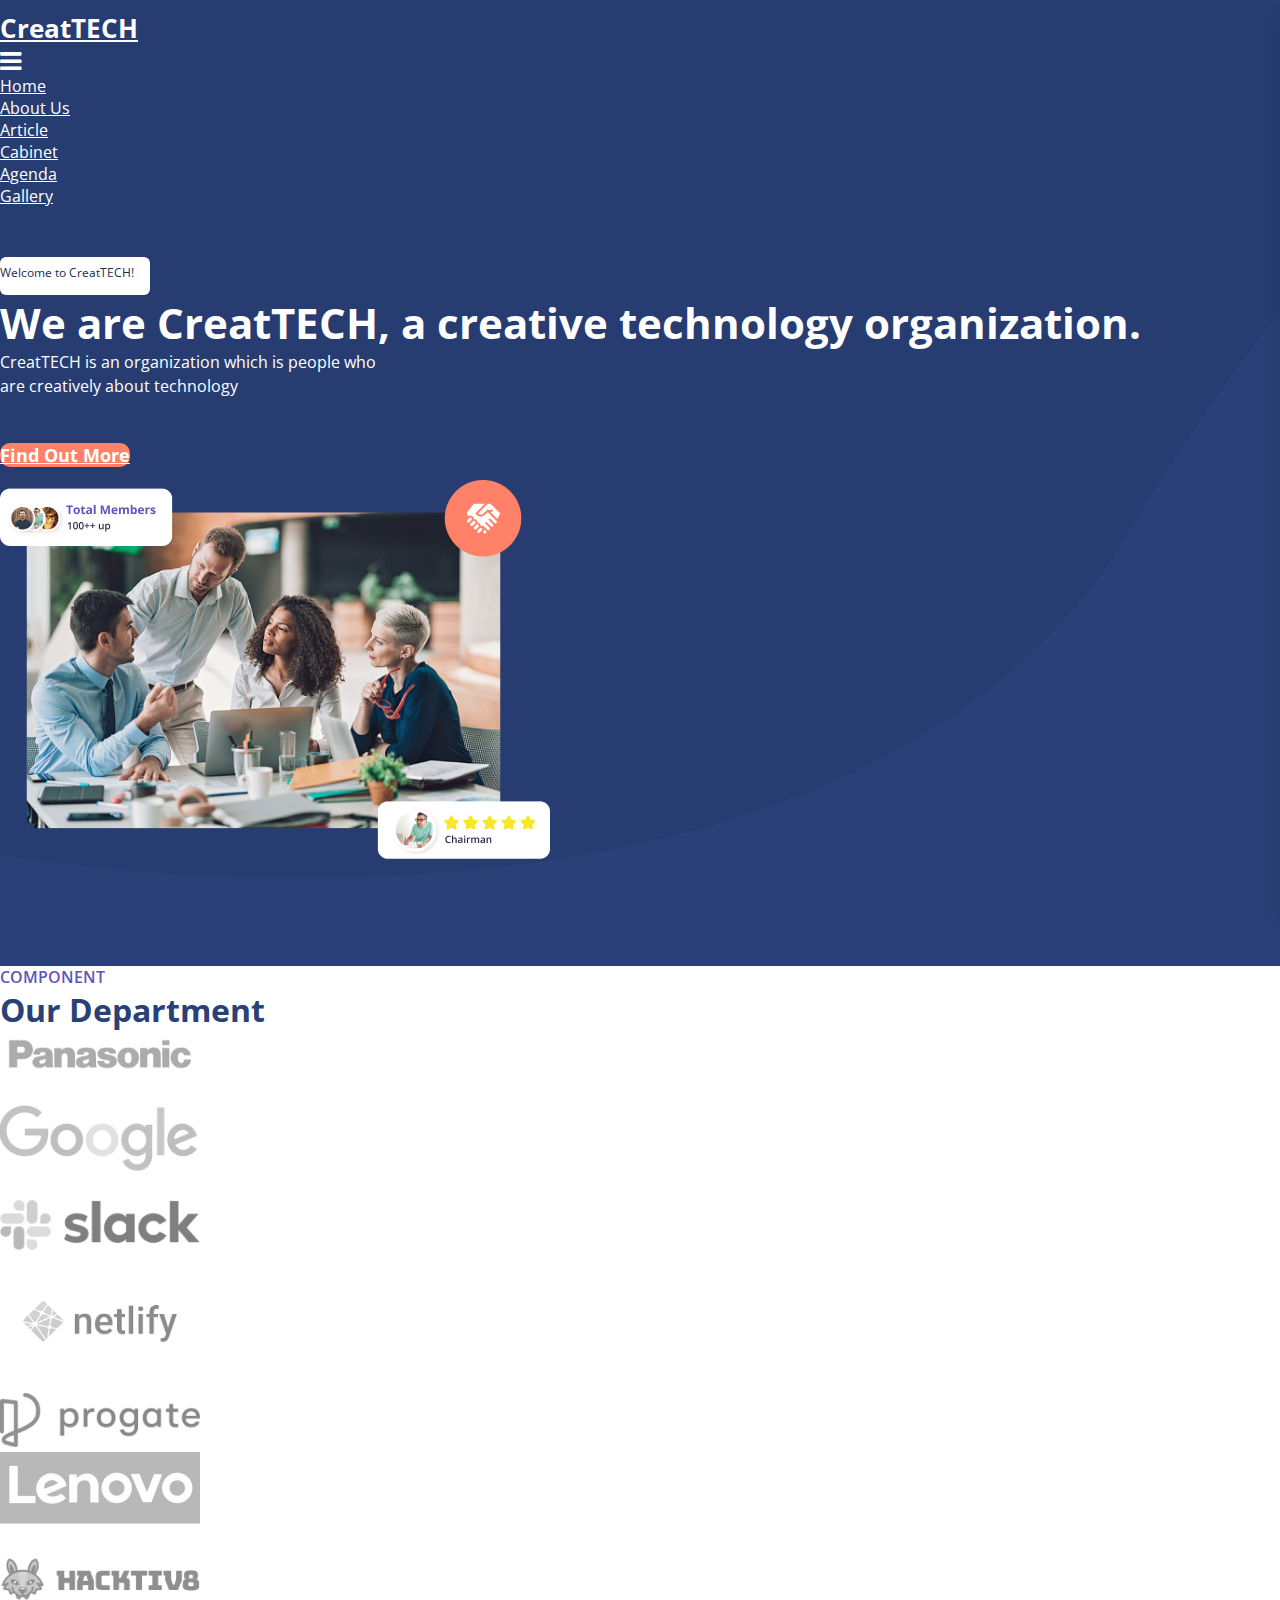
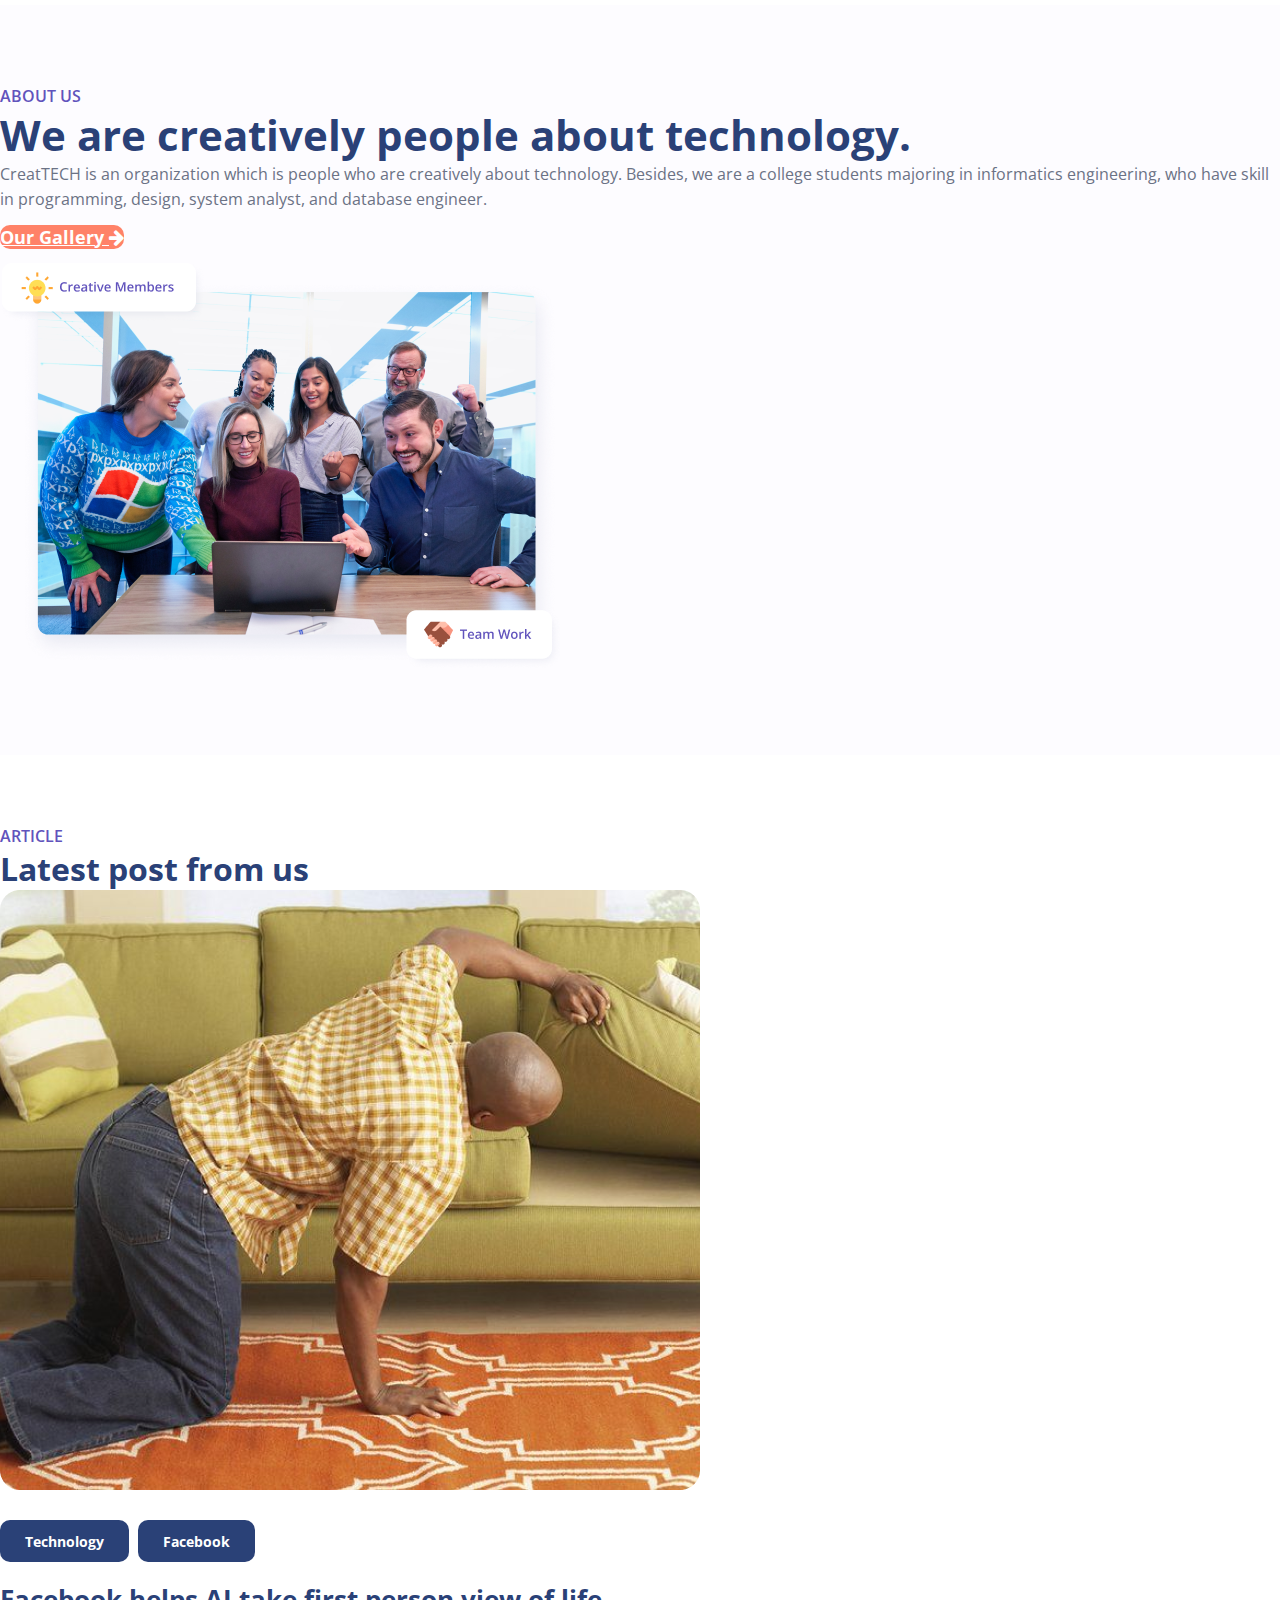
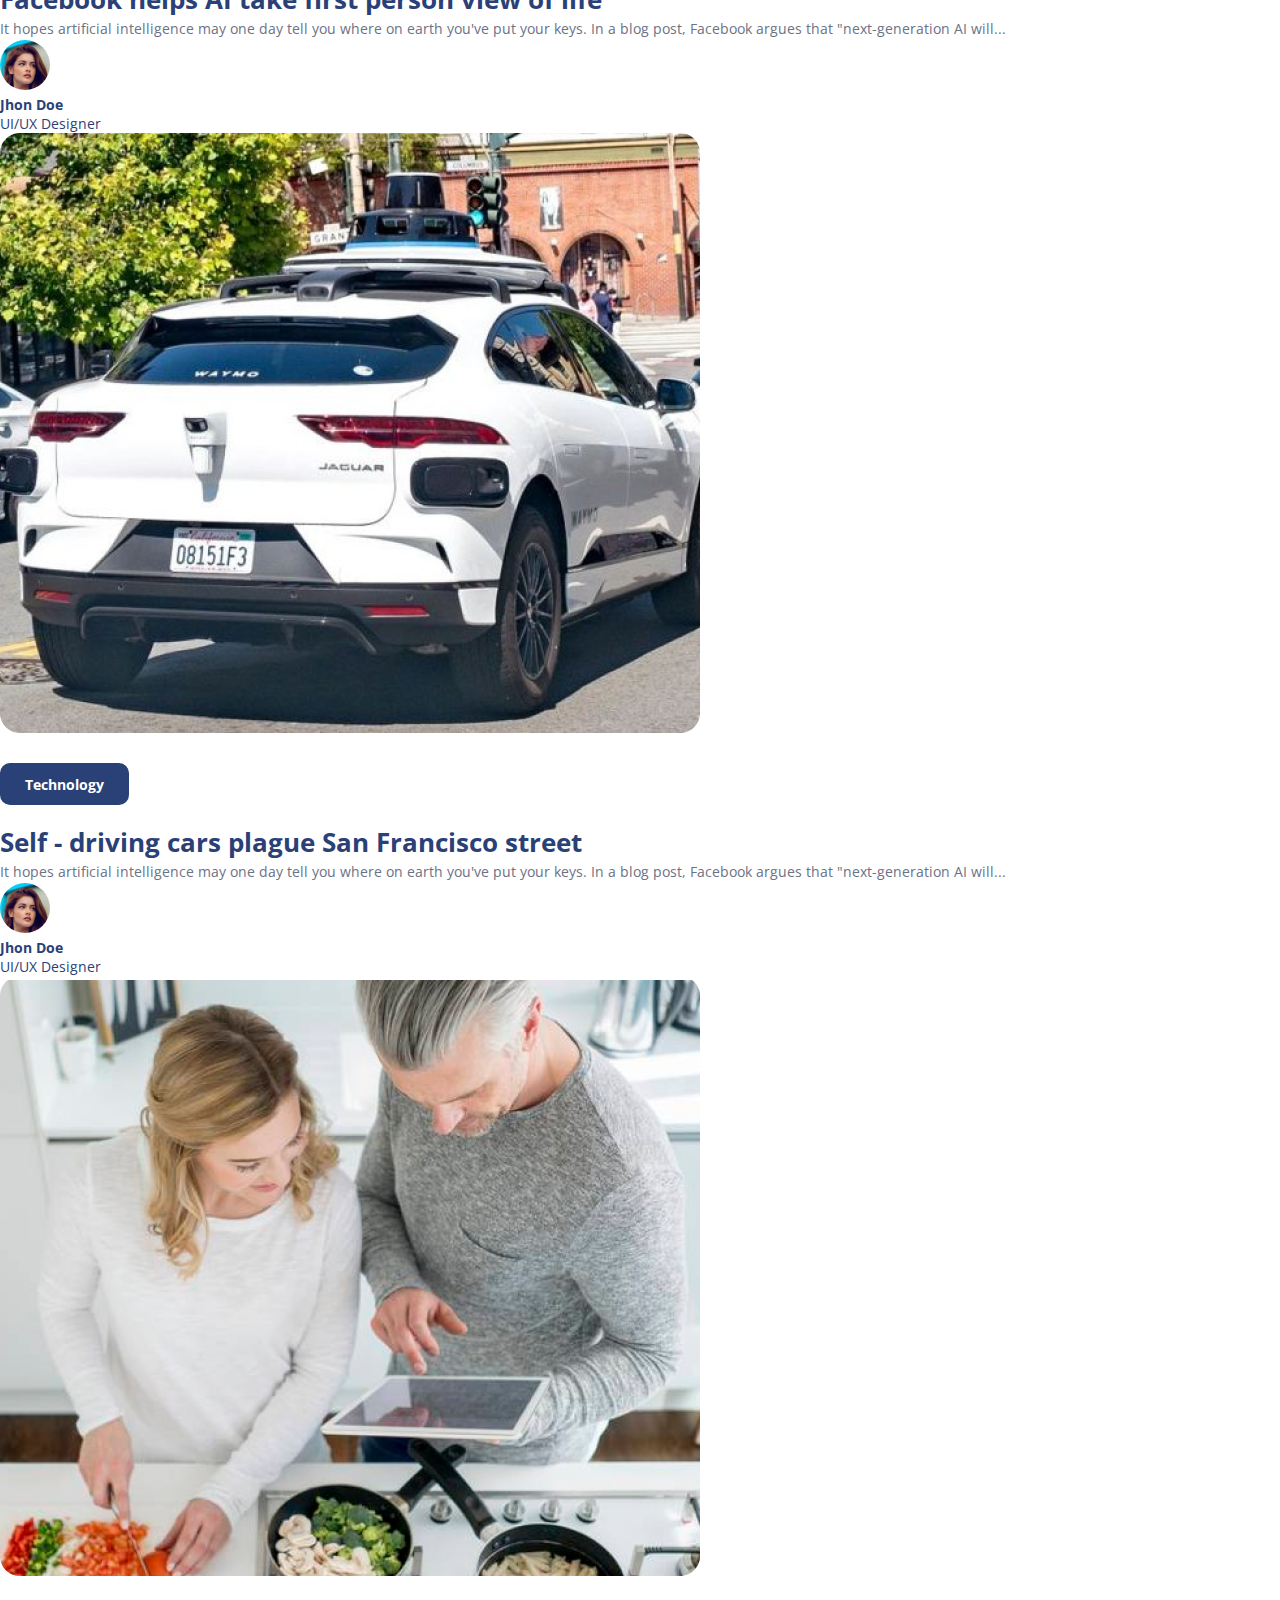
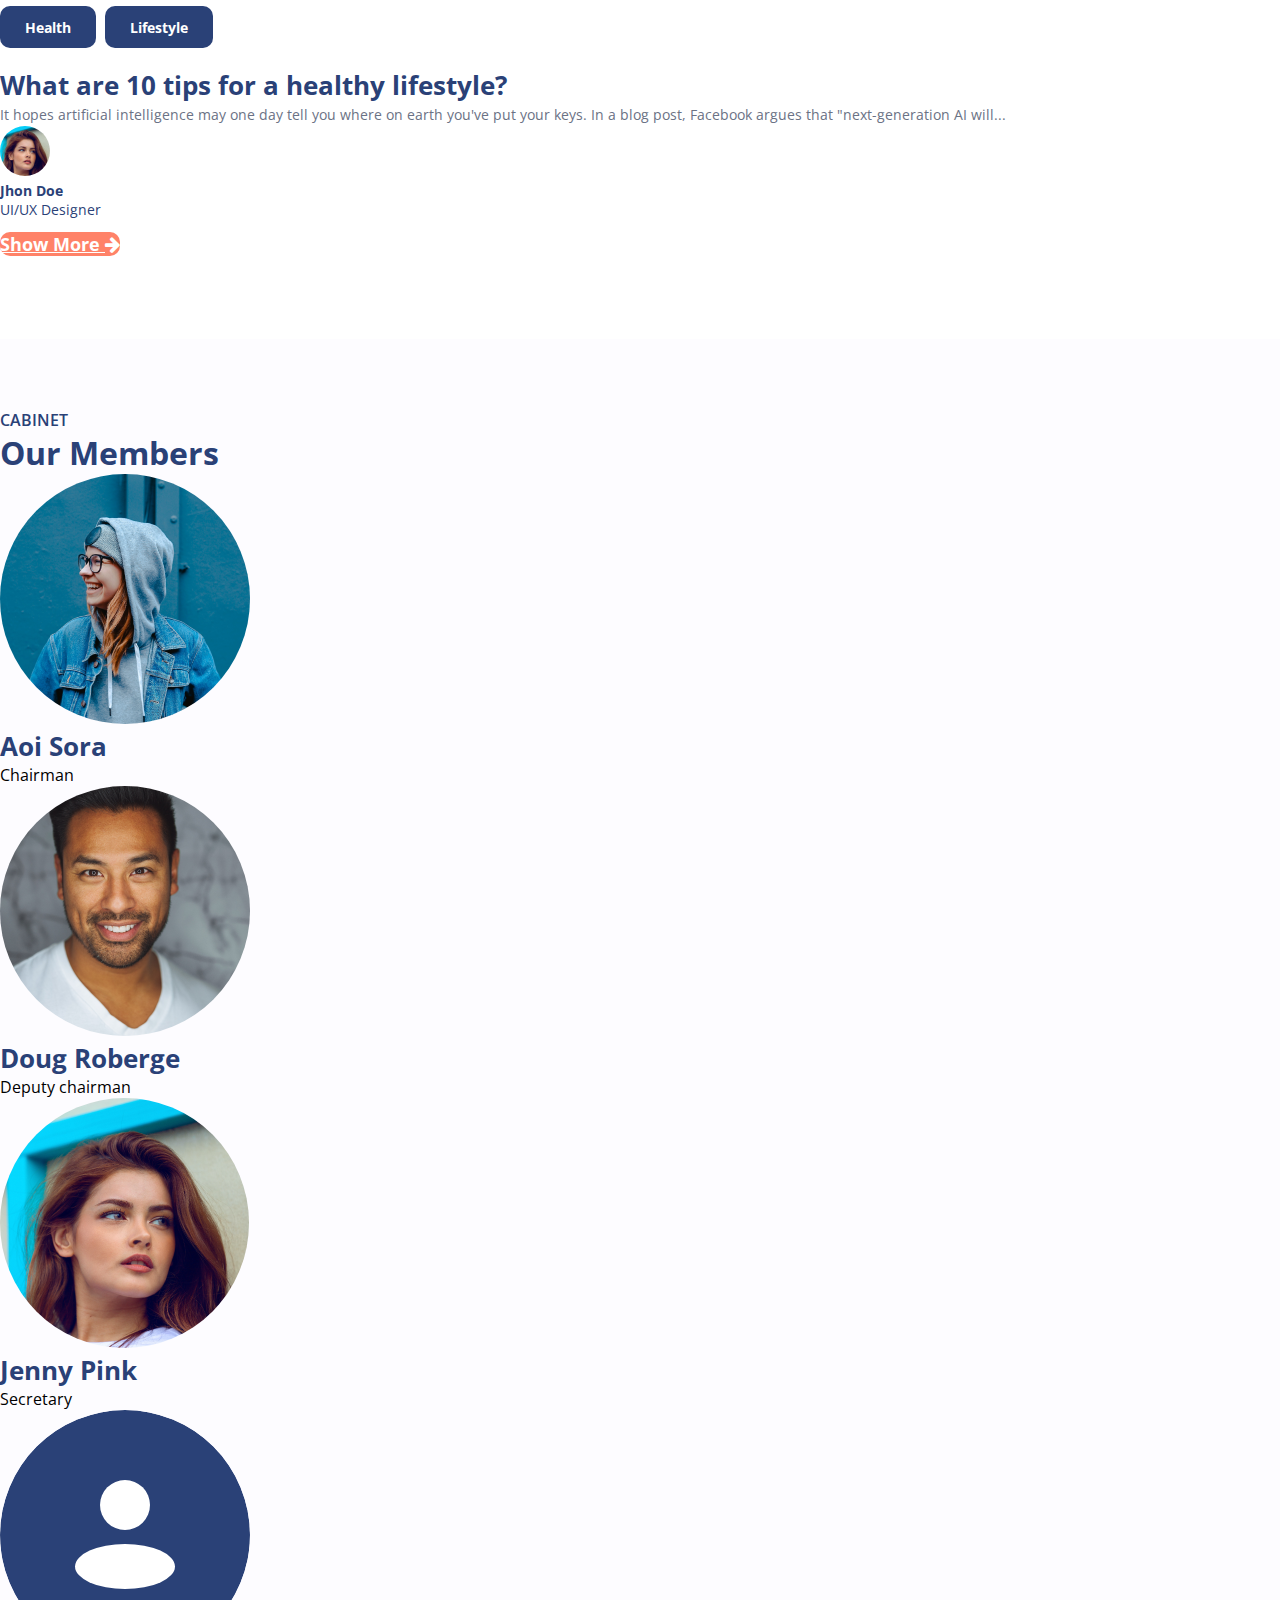
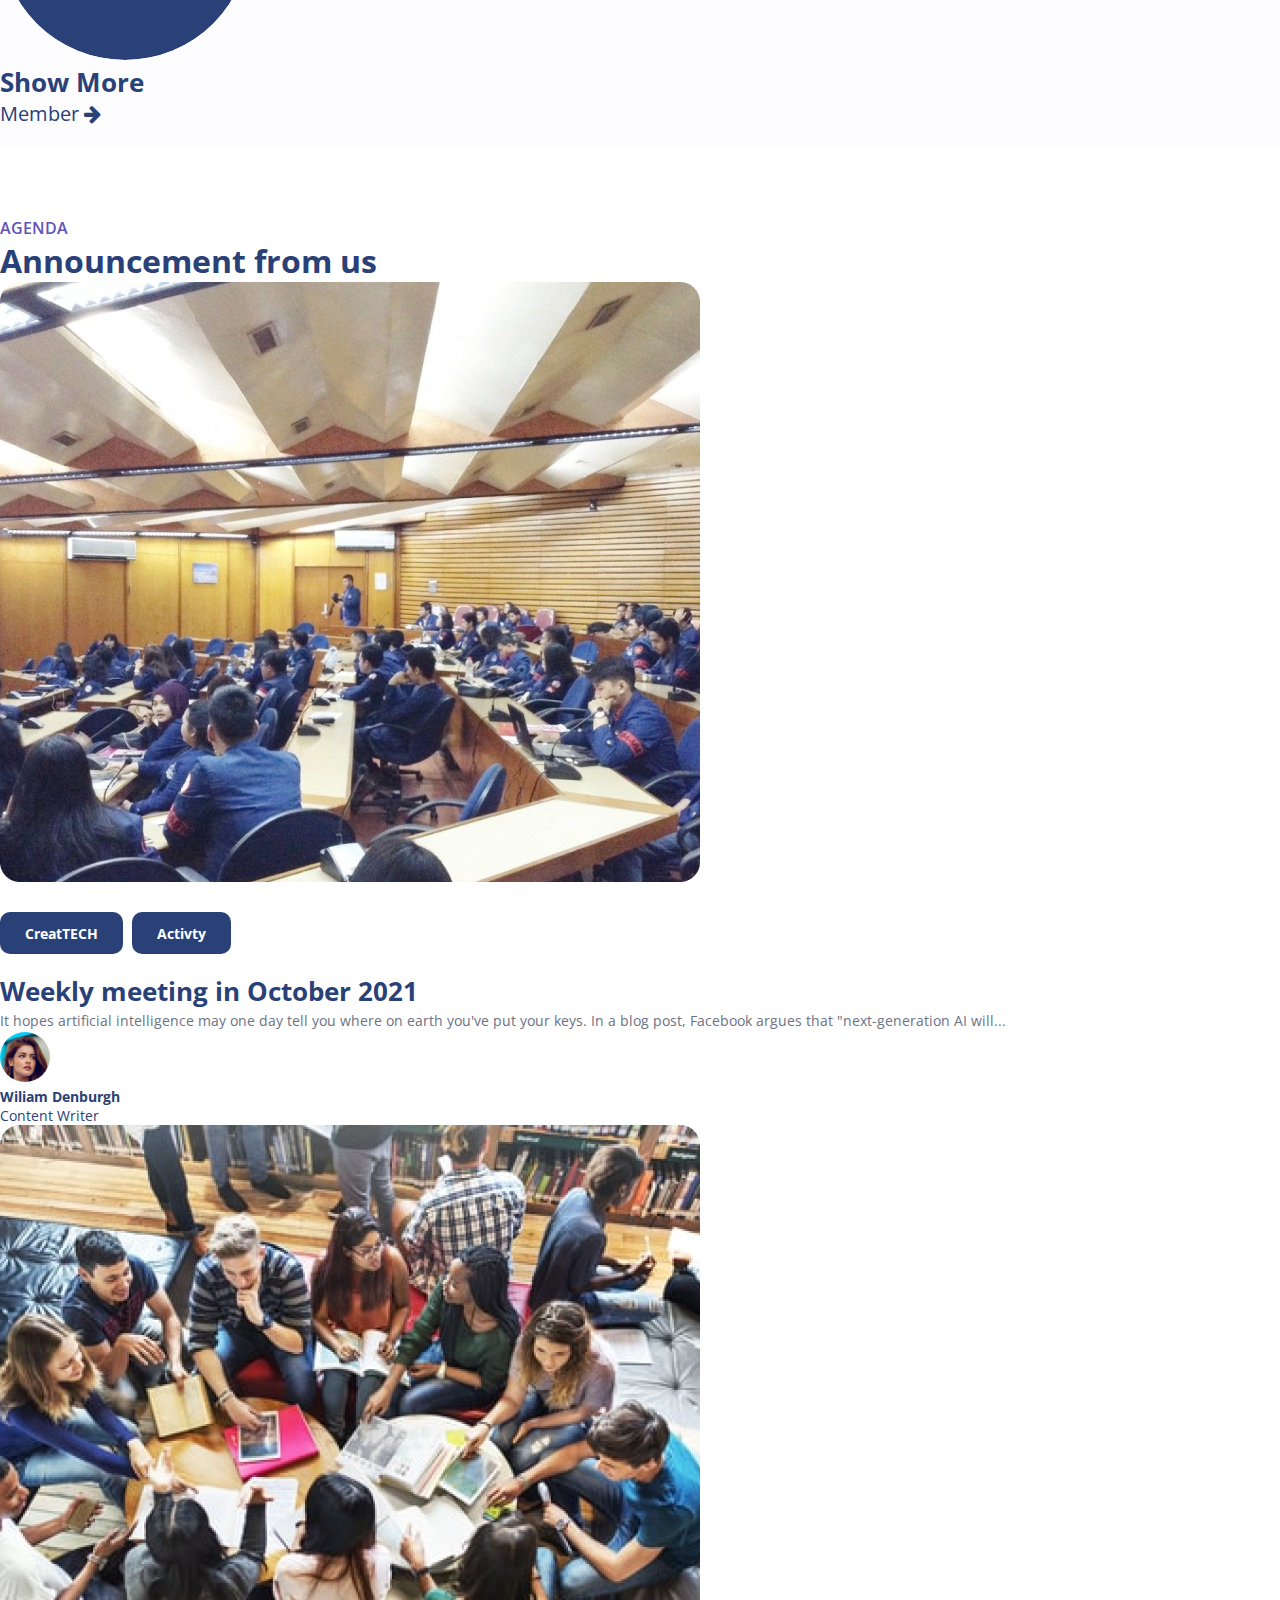
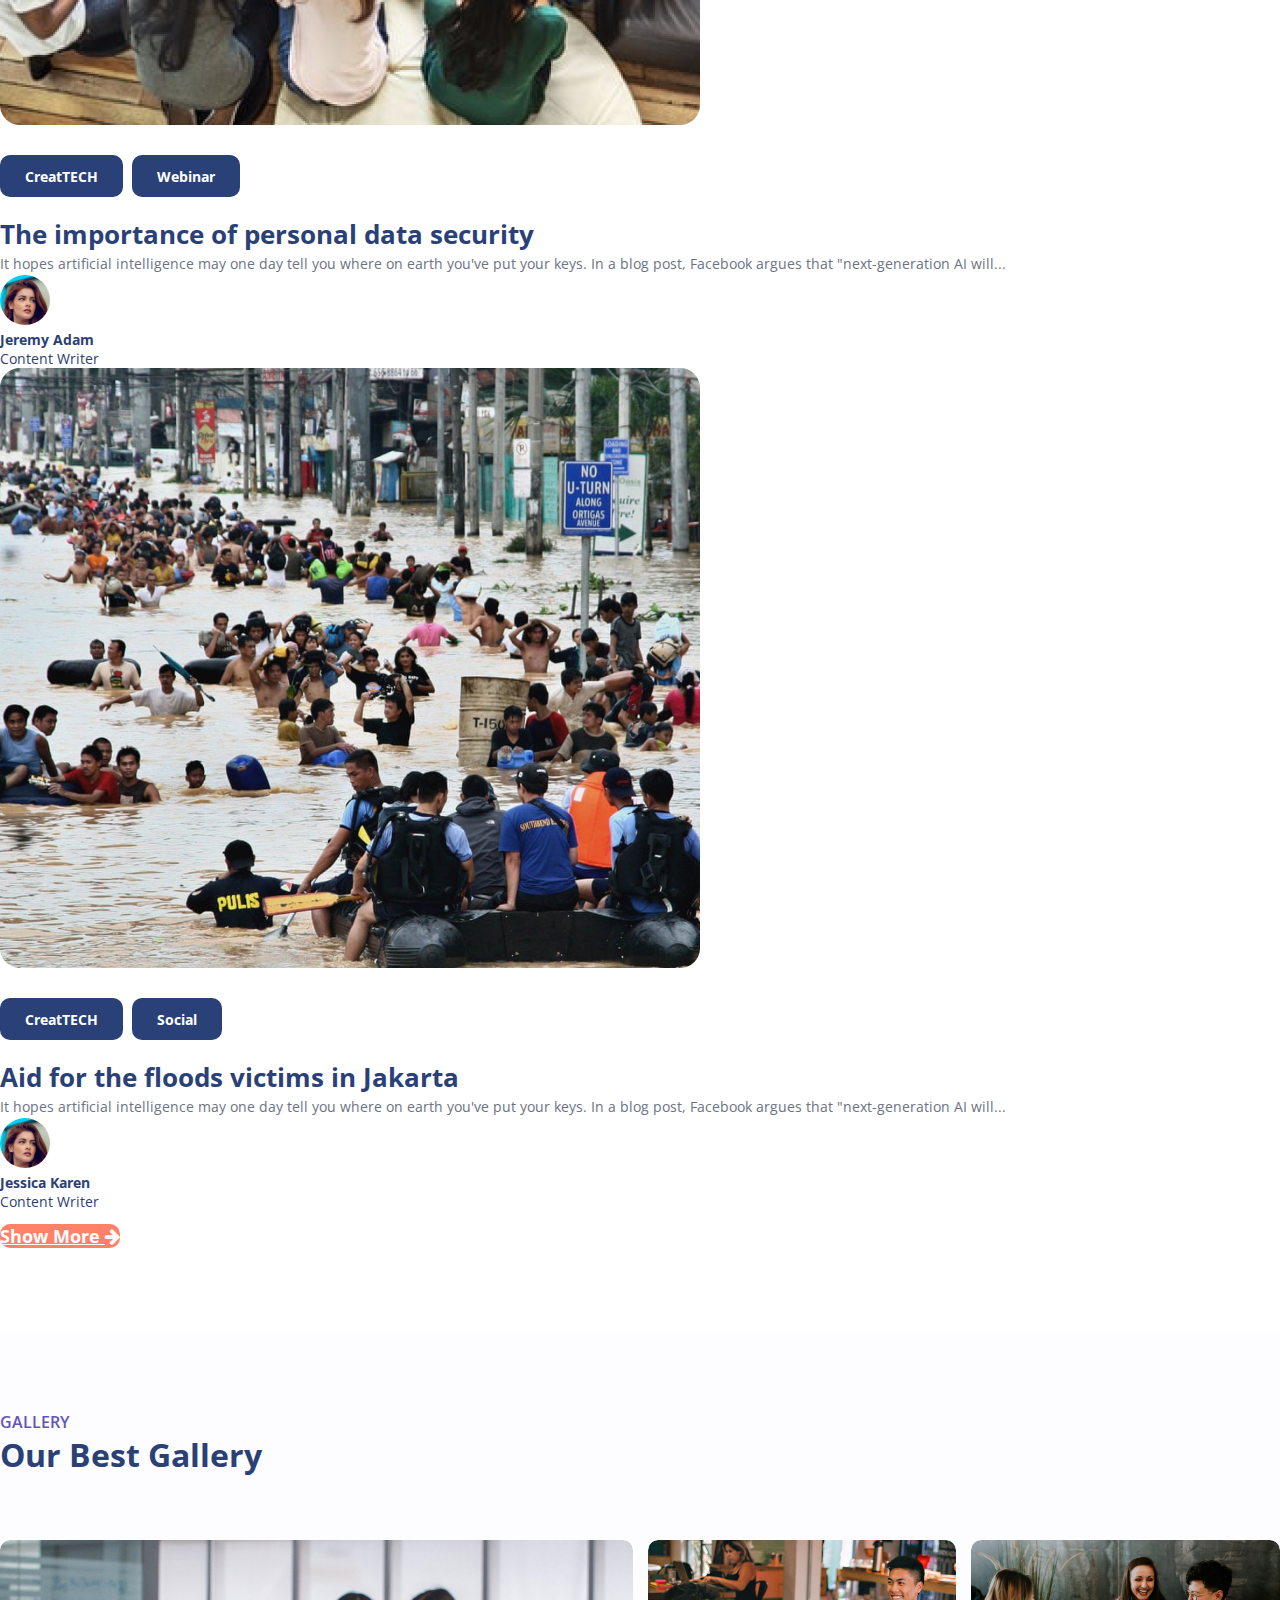
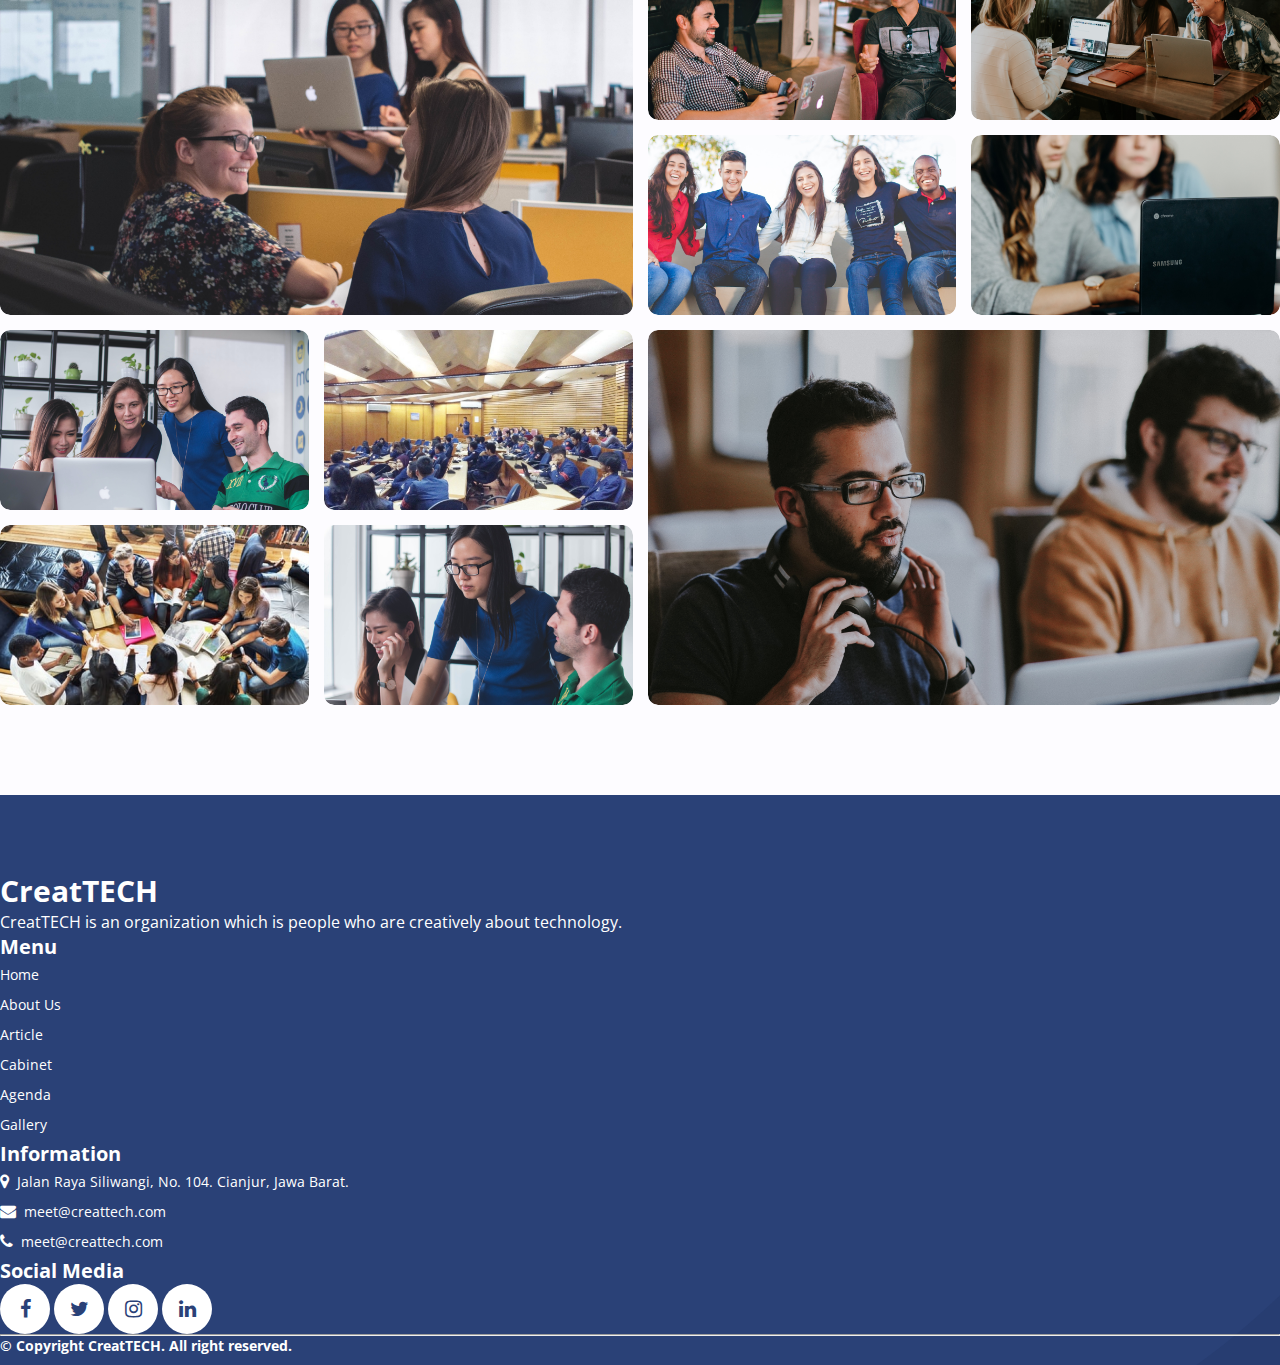
==== index.html @ 6fa4849e "feat: all" ====
<!DOCTYPE html>
<html lang="en">

<head>
    <meta charset="UTF-8">
    <meta http-equiv="X-UA-Compatible" content="IE=edge">
    <meta name="viewport" content="width=device-width, initial-scale=1.0">
    <title>CreatTECH - a creative technology organization.</title>
    <link rel="stylesheet" href="assets/css/app.css">
    <link href="https://cdn.jsdelivr.net/npm/bootstrap@5.1.3/dist/css/bootstrap.min.css" rel="stylesheet"
        integrity="sha384-1BmE4kWBq78iYhFldvKuhfTAU6auU8tT94WrHftjDbrCEXSU1oBoqyl2QvZ6jIW3" crossorigin="anonymous">
    <!-- <link rel="stylesheet" href="https://cdnjs.cloudflare.com/ajax/libs/font-awesome/4.0.0/css/font-awesome.css"> -->
    <link rel="stylesheet" href="https://cdnjs.cloudflare.com/ajax/libs/font-awesome/4.6.0/css/font-awesome.css">
</head>

<body>
    <div class="body__container">
        <div class="background-banner">
            <!-- Mobile menu -->
            <div class="mobile__view">
                <div class="mobile__view-header">
                    <div class="mobile__view-close">
                        <i class="fa fa-times navbar__toggler"></i>
                    </div>
                </div>
                <div class="mobile__view-body"></div>
            </div>
            <!-- End Mobile menu -->
            <nav class="navbar navbar-expand-lg py-3 navbar-dark">
                <div class="container">
                    <a class="navbar-brand" href="#">CreatTECH</a>
                    <div class="d-inline-block d-lg-none ms-md-0 ms-auto py-2"><i
                            class="fa fa-bars navbar__toggler"></i></div>
                    <div class="d-none d-lg-block">
                        <ul class="navbar-nav ms-auto mb-2 mb-lg-0" id="navbar__clone">
                            <li class="nav-item pe-md-5">
                                <a class="nav-link" href="index.html">Home</a>
                            </li>
                            <li class="nav-item pe-md-5">
                                <a class="nav-link" href="#about">About Us</a>
                            </li>
                            <li class="nav-item pe-md-5">
                                <a class="nav-link" href="#article">Article</a>
                            </li>
                            <li class="nav-item pe-md-5">
                                <a class="nav-link" href="#cabinet">Cabinet</a>
                            </li>
                            <li class="nav-item pe-md-5">
                                <a class="nav-link" href="#agenda">Agenda</a>
                            </li>
                            <li class="nav-item">
                                <a class="nav-link" href="#gallery">Gallery</a>
                            </li>
                        </ul>
                    </div>
                </div>
            </nav>
            <!-- Hero Section -->
            <section id="hero">
                <div class="hero__content">
                    <div class="container">
                        <div class="row align-items-center">
                            <div class="col-md-6">
                                <div class="hero__information">
                                    <div class="hero__welcome text-center">
                                        <p>Welcome to CreatTECH!</p>
                                    </div>
                                    <div class="hero__title mt-3">
                                        <h1>We are CreatTECH, a creative technology organization.</h1>
                                    </div>
                                    <div class="hero__description mt-3">
                                        <p>CreatTECH is an organization which is people who are
                                            creatively about technology
                                        </p>
                                    </div>
                                    <div class="hero__btn">
                                        <a href="" class="btn hero__button">Find Out More</a>
                                    </div>
                                </div>
                            </div>
                            <div class="col-md-6 d-none d-lg-block d-md-block">
                                <img src="assets/images/hero-image.png" class="hero__image pl-5 img-fluid" alt="">
                            </div>
                        </div>
                    </div>
                </div>
            </section>
        </div>
        <!-- End Hero Section -->
        <!-- Department Section -->
        <section id="department">
            <div class="department__content py-5">
                <div class="container">
                    <div class="row align-items-center text-center">
                        <div class="department__text">
                            <p>Component</p>
                        </div>
                        <div class="department__title">
                            <h1>Our Department</h1>
                        </div>
                        <div class="department__list">
                            <div class="row justify-content-center gx-0">
                                <div class="col-md-3 align-self-center">
                                    <img src="assets/images/department/panasonic.png" class="img-fluid" width="200"
                                        alt="">
                                </div>
                                <div class="col-md-3 align-self-center">
                                    <img src="assets/images/department/goggle.png" class="img-fluid" width="200" alt="">
                                </div>
                                <div class="col-md-3 align-self-center">
                                    <img src="assets/images/department/slack.png" class="img-fluid" width="200" alt="">
                                </div>
                                <div class="col-md-3 align-self-center">
                                    <img src="assets/images/department/netlify.png" class="img-fluid" width="200"
                                        alt="">
                                </div>
                            </div>
                            <div class="row justify-content-center gx-0">
                                <div class="col-md-3 align-self-center">
                                    <img src="assets/images/department/progate.png" class="img-fluid" width="200"
                                        alt="">
                                </div>
                                <div class="col-md-3 align-self-center">
                                    <img src="assets/images/department/lenovo.png" class="img-fluid" width="200" alt="">
                                </div>
                                <div class="col-md-3 align-self-center">
                                    <img src="assets/images/department/hacktiv8.png" class="img-fluid" width="200"
                                        alt="">
                                </div>
                            </div>
                        </div>
                    </div>
                </div>
            </div>
        </section>
        <!-- End Department Section -->
        <!-- About Us Section -->
        <section id="about">
            <div class="about__content">
                <div class="container">
                    <div class="row align-items-center">
                        <div class="col-md-6">
                            <div class="about__text">
                                <p>About Us</p>
                            </div>
                            <div class="about__title">
                                <h1>We are creatively people about technology.</h1>
                            </div>
                            <div class="about__description pt-4">
                                <p>CreatTECH is an organization which is people who are creatively about technology.
                                    Besides, we
                                    are
                                    a college students majoring in informatics engineering, who have skill in
                                    programming,
                                    design,
                                    system analyst, and database engineer.
                                </p>
                            </div>
                            <div class="about__btn pt-4">
                                <a href="" class="btn about__button">Our Gallery <i
                                        class="fa fa-arrow-right"></i></a>
                            </div>
                        </div>
                        <div class="col-md-6">
                            <img src="assets/images/about-image.png" class="img-fluid" alt="">
                        </div>
                    </div>
                </div>
            </div>
        </section>
        <!-- End About Us Section -->
        <!-- Article Section -->
        <section id="article">
            <div class="article__content">
                <div class="container">
                    <div class="row align-items-center">
                        <div class="article__text text-center">
                            <p>Article</p>
                        </div>
                        <div class="article__title text-center">
                            <h1>Latest post from us</h1>
                        </div>
                        <div class="article__list mt-5">
                            <div class="row gx-lg-5">
                                <div class="col-md-4 mb-5">
                                    <div class="article__wrapper mx-auto">
                                        <div class="article__thumbnail">
                                            <img src="assets/images/article/article-image-1.png" class="img-fluid"
                                                alt="">
                                        </div>
                                        <div class="article__tag">
                                            <span><a href="#">Technology</a></span>
                                            <span><a href="#">Facebook</a></span>
                                        </div>
                                        <div class="article__short-title">
                                            <a href="#">
                                                <h3>Facebook helps AI take first person view of life</h3>
                                            </a>
                                        </div>
                                        <div class="article__short-description pt-2">
                                            <p>It hopes artificial intelligence may one day tell you where on earth
                                                you've put
                                                your
                                                keys. In a blog post, Facebook argues that "next-generation AI will...
                                            </p>
                                        </div>
                                        <div class="article__author mt-4">
                                            <div class="d-flex align-items-center">
                                                <img src="assets/images/avatar.png" alt="">
                                                <div class="flex-column ps-3">
                                                    <div class="article__author-name">Jhon Doe</div>
                                                    <div class="article__author-role">UI/UX Designer</div>
                                                </div>
                                            </div>
                                        </div>
                                    </div>
                                </div>
                                <div class="col-md-4 mb-5">
                                    <div class="article__wrapper mx-auto">
                                        <div class="article__thumbnail">
                                            <img src="assets/images/article/article-image-2.png" class="img-fluid"
                                                alt="">
                                        </div>
                                        <div class="article__tag">
                                            <span><a href="#">Technology</a></span>
                                        </div>
                                        <div class="article__short-title">
                                            <a href="#">
                                                <h3>Self - driving cars plague San Francisco street</h3>
                                            </a>
                                        </div>
                                        <div class="article__short-description pt-2">
                                            <p>It hopes artificial intelligence may one day tell you where on earth
                                                you've put
                                                your
                                                keys. In a blog post, Facebook argues that "next-generation AI will...
                                            </p>
                                        </div>
                                        <div class="article__author mt-4">
                                            <div class="d-flex align-items-center">
                                                <img src="assets/images/avatar.png" alt="">
                                                <div class="flex-column ps-3">
                                                    <div class="article__author-name">Jhon Doe</div>
                                                    <div class="article__author-role">UI/UX Designer</div>
                                                </div>
                                            </div>
                                        </div>
                                    </div>
                                </div>
                                <div class="col-md-4">
                                    <div class="article__wrapper mx-auto">
                                        <div class="article__thumbnail">
                                            <img src="assets/images/article/article-image-3.png" class="img-fluid"
                                                alt="">
                                        </div>
                                        <div class="article__tag">
                                            <span><a href="#">Health</a></span>
                                            <span><a href="#">Lifestyle</a></span>
                                        </div>
                                        <div class="article__short-title">
                                            <a href="#">
                                                <h3>What are 10 tips for a healthy lifestyle?</h3>
                                            </a>
                                        </div>
                                        <div class="article__short-description pt-2">
                                            <p>It hopes artificial intelligence may one day tell you where on earth
                                                you've put
                                                your
                                                keys. In a blog post, Facebook argues that "next-generation AI will...
                                            </p>
                                        </div>
                                        <div class="article__author mt-4">
                                            <div class="d-flex align-items-center">
                                                <img src="assets/images/avatar.png" alt="">
                                                <div class="flex-column ps-3">
                                                    <div class="article__author-name">Jhon Doe</div>
                                                    <div class="article__author-role">UI/UX Designer</div>
                                                </div>
                                            </div>
                                        </div>
                                    </div>
                                </div>
                            </div>
                        </div>
                        <div class="article__show-more text-center">
                            <a href="article.html" class="btn article__show-more-button" type="button">Show More <i
                                    class="fa fa-arrow-right"></i></a>
                        </div>
                    </div>
                </div>
            </div>
        </section>
        <!-- End Article Section -->
        <!-- Cabinet Section -->
        <section id="cabinet">
            <div class="cabinet__content">
                <div class="container">
                    <div class="row align-items-center">
                        <div class="cabinet__text text-center">
                            <p>Cabinet</p>
                        </div>
                        <div class="cabinet__title text-center">
                            <h1>Our Members</h1>
                        </div>
                        <div class="cabinet__list pt-5 pb-1">
                            <div class="row align-items-center text-center">
                                <div class="col-md-3 pb-5">
                                    <img src="assets/images/cabinet/member-image-1.png" class="img-fluid" alt="">
                                    <div class="cabinet__list-information pt-5">
                                        <h3 class="cabinet__list-name">Aoi Sora</h3>
                                        <p class="cabinet__list-role">Chairman</p>
                                    </div>
                                </div>
                                <div class="col-md-3 pb-5">
                                    <img src="assets/images/cabinet/member-image-2.png" class="img-fluid" alt="">
                                    <div class="cabinet__list-information pt-5">
                                        <h3 class="cabinet__list-name">Doug Roberge</h3>
                                        <p class="cabinet__list-role">Deputy chairman</p>
                                    </div>
                                </div>
                                <div class="col-md-3 pb-5">
                                    <img src="assets/images/cabinet/member-image-3.png" class="img-fluid" alt="">
                                    <div class="cabinet__list-information pt-5">
                                        <h3 class="cabinet__list-name">Jenny Pink</h3>
                                        <p class="cabinet__list-role">Secretary</p>
                                    </div>
                                </div>
                                <div class="col-md-3 pb-5">
                                    <img src="assets/images/cabinet/show-more-member.svg" class="img-fluid" alt="">
                                    <div class="cabinet__list-information pt-5">
                                        <a href="#" class="cabinet__list-link">
                                            <h3 class="cabinet__list-name">Show More</h3>
                                            <h5 class="cabinet__list-role">Member <i class="fa fa-arrow-right"></i></h5>
                                        </a>
                                    </div>
                                </div>
                            </div>
                        </div>
                    </div>
                </div>
            </div>
        </section>
        <!-- End Cabinet Section -->
        <!-- Agenda Section -->
        <section id="agenda">
            <div class="agenda__content">
                <div class="container">
                    <div class="row align-items-center">
                        <div class="agenda__text text-center">
                            <p>Agenda</p>
                        </div>
                        <div class="agenda__title text-center">
                            <h1>Announcement from us</h1>
                        </div>
                        <div class="agenda__list mt-5">
                            <div class="row gx-lg-5">
                                <div class="col-md-4 mb-5">
                                    <div class="agenda__wrapper mx-auto">
                                        <div class="agenda__thumbnail">
                                            <img src="assets/images/agenda/agenda-image-1.png" class="img-fluid" alt="">
                                        </div>
                                        <div class="agenda__tag">
                                            <span><a href="#">CreatTECH</a></span>
                                            <span><a href="#">Activty</a></span>
                                        </div>
                                        <div class="agenda__short-title">
                                            <a href="#">
                                                <h3>Weekly meeting in October 2021</h3>
                                            </a>
                                        </div>
                                        <div class="agenda__short-description pt-2">
                                            <p>It hopes artificial intelligence may one day tell you where on earth
                                                you've put
                                                your
                                                keys. In a blog post, Facebook argues that "next-generation AI will...
                                            </p>
                                        </div>
                                        <div class="agenda__author mt-4">
                                            <div class="d-flex align-items-center">
                                                <img src="assets/images/avatar.png" alt="">
                                                <div class="flex-column ps-3">
                                                    <div class="agenda__author-name">Wiliam Denburgh</div>
                                                    <div class="agenda__author-role">Content Writer</div>
                                                </div>
                                            </div>
                                        </div>
                                    </div>
                                </div>
                                <div class="col-md-4 mb-5">
                                    <div class="agenda__wrapper mx-auto">
                                        <div class="agenda__thumbnail">
                                            <img src="assets/images/agenda/agenda-image-2.png" class="img-fluid" alt="">
                                        </div>
                                        <div class="agenda__tag">
                                            <span><a href="#">CreatTECH</a></span>
                                            <span><a href="#">Webinar</a></span>
                                        </div>
                                        <div class="agenda__short-title">
                                            <a href="#">
                                                <h3>The importance of personal data security</h3>
                                            </a>
                                        </div>
                                        <div class="agenda__short-description pt-2">
                                            <p>It hopes artificial intelligence may one day tell you where on earth
                                                you've put
                                                your
                                                keys. In a blog post, Facebook argues that "next-generation AI will...
                                            </p>
                                        </div>
                                        <div class="agenda__author mt-4">
                                            <div class="d-flex align-items-center">
                                                <img src="assets/images/avatar.png" alt="">
                                                <div class="flex-column ps-3">
                                                    <div class="agenda__author-name">Jeremy Adam</div>
                                                    <div class="agenda__author-role">Content Writer</div>
                                                </div>
                                            </div>
                                        </div>
                                    </div>
                                </div>
                                <div class="col-md-4">
                                    <div class="agenda__wrapper mx-auto">
                                        <div class="agenda__thumbnail">
                                            <img src="assets/images/agenda/agenda-image-3.png" class="img-fluid" alt="">
                                        </div>
                                        <div class="agenda__tag">
                                            <span><a href="#">CreatTECH</a></span>
                                            <span><a href="#">Social</a></span>
                                        </div>
                                        <div class="agenda__short-title">
                                            <a href="#">
                                                <h3>Aid for the floods victims in Jakarta</h3>
                                            </a>
                                        </div>
                                        <div class="agenda__short-description pt-2">
                                            <p>It hopes artificial intelligence may one day tell you where on earth
                                                you've put
                                                your
                                                keys. In a blog post, Facebook argues that "next-generation AI will...
                                            </p>
                                        </div>
                                        <div class="agenda__author mt-4">
                                            <div class="d-flex align-items-center">
                                                <img src="assets/images/avatar.png" alt="">
                                                <div class="flex-column ps-3">
                                                    <div class="agenda__author-name">Jessica Karen</div>
                                                    <div class="agenda__author-role">Content Writer</div>
                                                </div>
                                            </div>
                                        </div>
                                    </div>
                                </div>
                            </div>
                        </div>
                        <div class="agenda__show-more text-center">
                            <a href="" class="btn agenda__show-more-button">Show More <i
                                    class="fa fa-arrow-right"></i></a>
                        </div>
                    </div>
                </div>
            </div>
        </section>
        <!-- End Agenda Section -->
        <!-- Gallery Section -->
        <section id="gallery">
            <div class="gallery__content">
                <div class="container">
                    <div class="gallery__text text-center">
                        <p>Gallery</p>
                    </div>
                    <div class="gallery__title text-center">
                        <h1>Our Best Gallery</h1>
                    </div>
                    <div class="gallery__list">
                        <div class="row__gallery">
                            <div class="row__gallery-image row__gallery-image-col-2 row__gallery-image-row-2">
                                <img src="assets/images/gallery/gallery-image-1.png" class="img-fluid" alt="">
                            </div>
                            <div class="row__gallery-image">
                                <img src="assets/images/gallery/gallery-image-2.png" class="img-fluid" alt="">
                            </div>
                            <div class="row__gallery-image">
                                <img src="assets/images/gallery/gallery-image-3.png" class="img-fluid" alt="">
                            </div>
                            <div class="row__gallery-image">
                                <img src="assets/images/gallery/gallery-image-4.png" class="img-fluid" alt="">
                            </div>
                            <div class="row__gallery-image">
                                <img src="assets/images/gallery/gallery-image-5.png" class="img-fluid" alt="">
                            </div>
                            <div class="row__gallery-image">
                                <img src="assets/images/gallery/gallery-image-6.png" class="img-fluid" alt="">
                            </div>
                            <div class="row__gallery-image">
                                <img src="assets/images/gallery/gallery-image-7.png" class="img-fluid" alt="">
                            </div>
                            <div class="row__gallery-image row__gallery-image-col-2 row__gallery-image-row-2">
                                <img src="assets/images/gallery/gallery-image-10.png" class="img-fluid" alt="">
                            </div>
                            <div class="row__gallery-image">
                                <img src="assets/images/gallery/gallery-image-8.png" class="img-fluid" alt="">
                            </div>
                            <div class="row__gallery-image">
                                <img src="assets/images/gallery/gallery-image-9.png" class="img-fluid" alt="">
                            </div>
                        </div>
                    </div>
                </div>
            </div>
        </section>
        <!-- End Gallery Section -->
        <!-- Footer Section -->
        <section id="footer">
            <div class="footer__content">
                <div class="container">
                    <div class="row">
                        <div class="col-md-4 mb-3">
                            <div class="footer-logo">
                                <h1 class="mb-3">CreatTECH</h1>
                                <p>CreatTECH is an organization which is people who are creatively about technology.</p>
                            </div>
                        </div>
                        <div class="col-md-2 mb-3">
                            <div class="footer-menu">
                                <h3 class="footer-title">Menu</h3>
                                <ul class="mt-4">
                                    <li><a href="">Home</a></li>
                                    <li><a href="">About Us</a></li>
                                    <li><a href="">Article</a></li>
                                    <li><a href="">Cabinet</a></li>
                                    <li><a href="">Agenda</a></li>
                                    <li><a href="">Gallery</a></li>
                                </ul>
                            </div>
                        </div>
                        <div class="col-md-3 mb-3">
                            <div class="footer-information">
                                <h3 class="footer-title">Information</h3>
                                <ul class="mt-4">
                                    <li><i class="fa fa-map-marker"></i>Jalan Raya Siliwangi, No. 104. Cianjur, Jawa
                                        Barat.</li>
                                    <li><i class="fa fa-envelope"></i>meet@creattech.com</li>
                                    <li><i class="fa fa-phone"></i>meet@creattech.com</li>
                                </ul>
                            </div>
                        </div>
                        <div class="col-md-3">
                            <div class="footer-social-media">
                                <h3 class="footer-title">Social Media</h3>
                                <ul class="mt-4">
                                    <li class="me-2"><a href=""><i class="fa fa-facebook"></i></a></li>
                                    <li class="me-2"><a href=""><i class="fa fa-twitter"></i></a></li>
                                    <li class="me-2"><a href=""><i class="fa fa-instagram"></i></a></li>
                                    <li class="me-2"><a href=""><i class="fa fa-linkedin"></i></a></li>
                                </ul>
                            </div>
                        </div>
                    </div>
                </div>
                <div class="container-fluid">
                    <hr class="footer-line">
                </div>
                <div class="footer-copyright">
                    <h3 class="text-center">&copy; Copyright CreatTECH. All right reserved.</h3>
                </div>
            </div>
        </section>
    </div>

    <script src="https://cdn.jsdelivr.net/npm/@popperjs/core@2.10.2/dist/umd/popper.min.js"
        integrity="sha384-7+zCNj/IqJ95wo16oMtfsKbZ9ccEh31eOz1HGyDuCQ6wgnyJNSYdrPa03rtR1zdB"
        crossorigin="anonymous"></script>
    <script src="https://cdn.jsdelivr.net/npm/bootstrap@5.1.3/dist/js/bootstrap.min.js"
        integrity="sha384-QJHtvGhmr9XOIpI6YVutG+2QOK9T+ZnN4kzFN1RtK3zEFEIsxhlmWl5/YESvpZ13"
        crossorigin="anonymous"></script>
    <script src="assets/js/scripts.js"></script>
</body>

</html>
---- assets/css/app.css ----
@import url("https://fonts.googleapis.com/css2?family=Open+Sans:ital,wght@0,300;0,400;0,500;0,600;0,700;0,800;1,300;1,400;1,500;1,600;1,700;1,800&display=swap");
* {
  margin: 0;
  padding: 0;
}

body {
  font-family: "Open Sans", sans-serif !important;
  max-width: 100%;
}

.body__container::before {
  transition: 0.3s all ease-in-out;
  background: rgba(0, 0, 0, 0.6);
  content: "";
  position: absolute;
  top: 0;
  bottom: 0;
  left: 0;
  right: 0;
  opacity: 0;
  visibility: hidden;
  overflow: hidden;
  z-index: 2000;
}

.body__view-off .body__container {
  position: absolute;
  height: 100%;
  width: 100%;
  z-index: 2;
  overflow: hidden;
}

.body__view-off .body__container::before {
  opacity: 0.5;
  visibility: visible;
}

.mobile__view {
  width: 100%;
  position: fixed;
  right: 0;
  z-index: 2000;
  padding-top: 20px;
  background: #ffffff;
  height: 100vh;
  transform: translateX(100%);
  box-shadow: -10px 0 20px -10px rgba(0, 0, 0, 0.1);
  transition: 0.3s all ease-in-out;
  margin-top: 0;
  overflow: hidden;
}

.mobile__view-body {
  color: #2A4177 !important;
  overflow: hidden;
}

.body__view-off .mobile__view {
  transform: translateX(0%);
}

.mobile__view .mobile__view-header {
  width: 100%;
  float: left;
  padding: 0 20px;
}

.mobile__view .mobile__view-header .mobile__view-close {
  float: right;
  margin-top: 8px;
  margin-right: 10px;
}

.mobile__view .mobile__view-header .mobile__view-close i {
  font-size: 40px;
  display: inline-block;
  padding-right: 10px;
  line-height: 1;
  cursor: pointer;
  transition: 0.3s all ease;
  color: #2A4177 !important;
}

.mobile__view .mobile__view-body {
  overflow: scroll;
  position: relative;
  padding-top: 45px;
}

.mobile__view .mobile__clone-view {
  padding: 0;
  margin: 0;
  list-style: none;
  position: relative;
}

.mobile__view .mobile__clone-view a {
  padding: 25px 20px;
  display: block;
  position: relative;
  color: #2A4177;
  text-align: center;
  font-size: 20px;
  font-weight: 600;
}

ol, ul {
  padding-left: 0rem !important;
}

.btn {
  transition: 0.3s ease-in !important;
}

.btn:hover {
  background-color: #ef745c !important;
}

.navbar-brand {
  font-style: normal;
  font-weight: bold;
  font-size: 26px !important;
  line-height: 41px;
  color: #ffffff;
}

.navbar__toggler {
  cursor: pointer;
}

.nav-link {
  font-size: 16px;
  line-height: 22px;
  color: #2A4177 !important;
}

.fa-bars {
  color: #ffffff;
  font-size: 25px !important;
}

.background-banner {
  background-image: url("../images/banner.svg");
  background-repeat: no-repeat;
  background-size: cover;
  min-height: 100vh !important;
}

#hero .hero__content {
  padding: 50px 0 100px 0;
}
#hero .hero__content .hero__information .hero__welcome {
  width: 150px;
  height: 30px;
  background-color: #ffffff;
  border-radius: 6px;
  padding-top: 0.5rem;
}
#hero .hero__content .hero__information .hero__welcome > p {
  font-style: normal;
  font-weight: normal;
  font-size: 12px;
  line-height: 16px;
  color: #252D4F;
}
#hero .hero__content .hero__information .hero__title > h1 {
  font-size: 42px;
  font-style: normal;
  font-weight: bold;
  line-height: 55px;
  color: #ffffff;
}
#hero .hero__content .hero__information .hero__description {
  max-width: 400px;
}
#hero .hero__content .hero__information .hero__description > p {
  font-style: normal;
  font-size: 16px;
  line-height: 24px;
  color: #ffffff;
}
#hero .hero__content .hero__information .hero__btn {
  margin-top: 2rem;
}
#hero .hero__content .hero__information .hero__btn .hero__button {
  min-width: 200px;
  height: 65px;
  background-color: #FF8268;
  border-radius: 10px;
  font-style: normal;
  font-weight: bold;
  font-size: 18px;
  line-height: 50px;
  color: #ffffff;
}

#search .search__content {
  padding: 100px 0 100px 0;
}
#search .search__content .search__title {
  font-weight: bold;
  font-size: 32px;
  line-height: 49px;
  color: #ffffff;
  margin-bottom: 20px;
}
#search .search__content .input-group {
  margin-bottom: 30px;
}
#search .search__content .search__input {
  height: 60px;
  border-radius: 10px 0 0 10px;
  border: 0;
  z-index: 0;
  padding-left: 30px;
  font-weight: 600;
  font-size: 22px;
  line-height: 30px;
  color: #2A4177;
}
#search .search__content .search__input::placeholder {
  color: #C4C4C4;
}
#search .search__content .btn__search-article {
  width: 70px;
  height: 60px;
  background-color: #FF8268;
  font-size: 1.5em;
  color: #ffffff;
  border-radius: 10px;
  margin-left: -15px !important;
}
#search .search__content .btn-popular,
#search .search__content .btn-recent {
  width: 130px;
  height: 55px;
  border-radius: 10px;
  font-weight: bold;
  font-size: 20px;
  line-height: 27px;
  color: #ffffff;
}
#search .search__content .btn-popular {
  background-color: #FF8268;
}
#search .search__content .btn-recent {
  border: 1px solid #ffffff;
}
#search .search__content .btn-recent:hover {
  background-color: transparent !important;
}

#department .department__content .department__text > p {
  font-size: 16px;
  font-weight: 600;
  color: #6153BC;
  text-transform: uppercase;
}
#department .department__content .department__title > h1 {
  font-size: 32px;
  font-weight: bold;
  color: #2A4177;
}

#about {
  background-color: #FDFCFF;
}
#about .about__content {
  padding: 80px 0;
}
#about .about__text > p {
  font-size: 16px;
  font-weight: 600;
  line-height: 22px;
  color: #6153BC;
  text-transform: uppercase;
}
#about .about__title > h1 {
  font-style: normal;
  font-weight: bold;
  font-size: 42px;
  line-height: 55px;
  color: #2A4177;
}
#about .about__description > p {
  font-style: normal;
  font-weight: normal;
  font-size: 16px;
  line-height: 25px;
  color: #6B7285;
}
#about .about__btn .about__button {
  min-width: 200px;
  height: 65px;
  background-color: #FF8268;
  border-radius: 10px;
  font-style: normal;
  font-weight: bold;
  font-size: 18px;
  line-height: 50px;
  color: #ffffff;
}

#article .article__content {
  padding: 70px 0;
}
#article .article__content .article__text > p {
  font-size: 16px;
  font-weight: 600;
  color: #6153BC;
  text-transform: uppercase;
}
#article .article__content .article__title h1 {
  font-size: 32px;
  font-weight: bold;
  color: #2A4177;
}
#article .article__content .article__list .article__wrapper .article__tag {
  margin: 35px 0 30px 0;
}
#article .article__content .article__list .article__wrapper .article__tag span:nth-child(1) {
  margin-right: 5px;
}
#article .article__content .article__list .article__wrapper .article__tag > span {
  min-width: 120px;
  background-color: #2A4177;
  padding: 10px 25px;
  border-radius: 10px;
}
#article .article__content .article__list .article__wrapper .article__tag a {
  text-decoration: none;
  font-size: 14px;
  font-weight: bold;
  color: #ffffff;
}
#article .article__content .article__list .article__wrapper .article__short-title a {
  text-decoration: none;
}
#article .article__content .article__list .article__wrapper .article__short-title h3 {
  font-weight: bold;
  font-size: 26px;
  line-height: 35px;
  color: #2A4177;
}
#article .article__content .article__list .article__wrapper .article__short-description > p {
  font-weight: normal;
  font-size: 14px;
  line-height: 23px;
  color: #6B7285;
}
#article .article__content .article__list .article__wrapper .article__author img {
  border-radius: 100%;
}
#article .article__content .article__list .article__wrapper .article__author .article__author-name {
  font-weight: bold;
  font-size: 14px;
  line-height: 19px;
  color: #2A4177;
}
#article .article__content .article__list .article__wrapper .article__author .article__author-role {
  font-weight: normal;
  font-size: 14px;
  line-height: 19px;
  color: #2A4177;
}
#article .article__content .article__show-more .article__show-more-button {
  min-width: 200px;
  height: 65px;
  background-color: #FF8268;
  border-radius: 10px;
  font-style: normal;
  font-weight: bold;
  font-size: 18px;
  color: #ffffff;
  line-height: 50px;
}

#cabinet {
  background-color: #FDFCFF;
}
#cabinet .cabinet__content {
  padding: 70px 0 20px 0;
}
#cabinet .cabinet__content .cabinet__text > p {
  font-weight: 600;
  font-size: 16px;
  line-height: 22px;
  color: #2A4177;
  text-transform: uppercase;
}
#cabinet .cabinet__content .cabinet__title > h1 {
  font-size: 32px;
  font-weight: bold;
  color: #2A4177;
}
#cabinet .cabinet__content .cabinet__list img {
  border-radius: 100%;
}
#cabinet .cabinet__content .cabinet__list .cabinet__list-information a {
  text-decoration: none;
}
#cabinet .cabinet__content .cabinet__list .cabinet__list-information h3 {
  font-weight: bold;
  font-size: 26px;
  line-height: 35px;
  color: #2A4177;
}
#cabinet .cabinet__content .cabinet__list .cabinet__list-information h5 {
  font-style: normal;
  font-weight: normal;
  font-size: 20px;
  line-height: 27px;
  color: #2A4177;
}

#agenda .agenda__content {
  padding: 70px 0;
}
#agenda .agenda__content .agenda__text > p {
  font-size: 16px;
  font-weight: 600;
  color: #6153BC;
  text-transform: uppercase;
}
#agenda .agenda__content .agenda__title h1 {
  font-size: 32px;
  font-weight: bold;
  color: #2A4177;
}
#agenda .agenda__content .agenda__list .agenda__wrapper .agenda__tag {
  margin: 35px 0 30px 0;
}
#agenda .agenda__content .agenda__list .agenda__wrapper .agenda__tag span:nth-child(1) {
  margin-right: 5px;
}
#agenda .agenda__content .agenda__list .agenda__wrapper .agenda__tag > span {
  min-width: 120px;
  background-color: #2A4177;
  padding: 10px 25px;
  border-radius: 10px;
}
#agenda .agenda__content .agenda__list .agenda__wrapper .agenda__tag a {
  text-decoration: none;
  font-size: 14px;
  font-weight: bold;
  color: #ffffff;
}
#agenda .agenda__content .agenda__list .agenda__wrapper .agenda__short-title a {
  text-decoration: none;
}
#agenda .agenda__content .agenda__list .agenda__wrapper .agenda__short-title h3 {
  font-weight: bold;
  font-size: 26px;
  line-height: 35px;
  color: #2A4177;
}
#agenda .agenda__content .agenda__list .agenda__wrapper .agenda__short-description > p {
  font-weight: normal;
  font-size: 14px;
  line-height: 23px;
  color: #6B7285;
}
#agenda .agenda__content .agenda__list .agenda__wrapper .agenda__author img {
  border-radius: 100%;
}
#agenda .agenda__content .agenda__list .agenda__wrapper .agenda__author .agenda__author-name {
  font-weight: bold;
  font-size: 14px;
  line-height: 19px;
  color: #2A4177;
}
#agenda .agenda__content .agenda__list .agenda__wrapper .agenda__author .agenda__author-role {
  font-weight: normal;
  font-size: 14px;
  line-height: 19px;
  color: #2A4177;
}
#agenda .agenda__content .agenda__show-more .agenda__show-more-button {
  min-width: 200px;
  height: 65px;
  background-color: #FF8268;
  border-radius: 10px;
  font-style: normal;
  font-weight: bold;
  font-size: 18px;
  line-height: 50px;
  color: #ffffff;
}

#gallery {
  background-color: #FDFCFF;
}
#gallery .gallery__content {
  padding: 80px 0 90px 0;
}
#gallery .gallery__text > p {
  font-size: 16px;
  font-weight: 600;
  color: #6153BC;
  text-transform: uppercase;
}
#gallery .gallery__title h1 {
  font-size: 32px;
  font-weight: bold;
  color: #2A4177;
}
#gallery .gallery__list {
  margin-top: 4em;
}
#gallery .gallery__list .row__gallery {
  box-sizing: border-box;
  display: grid;
  grid-template-columns: repeat(4, 1fr);
  grid-auto-rows: 180px;
  gap: 15px;
}
#gallery .gallery__list .row__gallery .row__gallery-image {
  overflow: hidden;
  position: relative;
  border-radius: 10px;
}
#gallery .gallery__list .row__gallery img {
  width: 100%;
  height: 100%;
  object-fit: cover;
  border-radius: 10px;
  transition: 0.5s ease-in-out;
}
#gallery .gallery__list .row__gallery img:hover {
  transform: scale(1.3);
}
#gallery .gallery__list .row__gallery .row__gallery-image-col-2 {
  grid-column: span 2;
}
#gallery .gallery__list .row__gallery .row__gallery-image-row-2 {
  grid-row: span 2;
}

#detail .detail__content-left {
  padding-top: 80px;
  padding-bottom: 20px;
}
#detail .detail__content-left .detail__container h1 {
  font-style: normal;
  font-weight: bold;
  font-size: 36px;
  line-height: 40px;
  color: #2A4177;
  margin-top: 20px;
}
#detail .detail__content-left .detail__container .detail__tag {
  margin: 30px 0;
}
#detail .detail__content-left .detail__container .detail__tag span:nth-child(1) {
  margin-right: 5px;
}
#detail .detail__content-left .detail__container .detail__tag > span {
  min-width: 120px;
  background-color: #2A4177;
  padding: 10px 25px;
  border-radius: 10px;
}
#detail .detail__content-left .detail__container .detail__tag a {
  text-decoration: none;
  font-size: 14px;
  font-weight: bold;
  color: #ffffff;
}
#detail .detail__content-left .detail__container .detail__content-text {
  color: #2A4177;
  font-size: 18px;
  line-height: 25px;
  margin-bottom: 25px;
}
#detail .detail__content-left .detail__container .detail__line-hr {
  background-color: #C4C4C4;
}
#detail .detail__content-left .detail__author {
  margin-top: 0px;
}
#detail .detail__content-left .detail__author img {
  border-radius: 100%;
}
#detail .detail__content-left .detail__author h3 {
  font-weight: bold;
  font-size: 14px;
  line-height: 8px;
  color: #2A4177;
}
#detail .detail__content-left .detail__author p {
  font-weight: normal;
  font-size: 14px;
  color: #2A4177;
}
#detail .detail__content-left .detail__share ul {
  margin-top: 10px;
}
#detail .detail__content-left .detail__share ul i.fa {
  font-size: 1.3rem;
}
#detail .detail__content-left .detail__share li {
  display: inline-block;
  width: 50px;
  height: 50px;
  background-color: #2A4177;
  border-radius: 100%;
}
#detail .detail__content-left .detail__share li a {
  color: #ffffff;
  display: flex;
  height: 100%;
  justify-content: center;
  text-decoration: none;
  align-items: center;
}
#detail .detail__content-right {
  padding: 70px 0 0 60px;
}
#detail .detail__content-right .detail__popular-content {
  margin-bottom: 1.8rem;
}
#detail .detail__content-right .detail__popular-text h1 {
  font-weight: bold;
  font-size: 34px;
  line-height: 40px;
  color: #2A4177;
  margin-bottom: 2rem;
}
#detail .detail__content-right .detail__popular-thumbnail img {
  border-radius: 10px;
  width: 100px;
  height: 100px;
}
#detail .detail__content-right .detail__popular-author h3 {
  font-weight: 600;
  font-size: 14px;
  line-height: 8px;
  color: #2A4177;
}
#detail .detail__content-right .detail__popular-title h1 {
  font-style: normal;
  font-weight: bold;
  font-size: 20px;
  line-height: 22px;
  color: #2A4177;
}
#detail .detail__content-right .detail__popular-tag span:nth-child(1) {
  margin-right: 5px;
}
#detail .detail__content-right .detail__popular-tag > span {
  min-width: 60px;
  background-color: #2A4177;
  padding: 0 25px 5px 25px;
  border-radius: 5px;
}
#detail .detail__content-right .detail__popular-tag a {
  text-decoration: none;
  font-size: 10px;
  font-weight: bold;
  color: #ffffff;
}

#footer {
  background-image: url("../images/footer-wave.svg");
  background-repeat: no-repeat;
  background-size: cover;
  position: relative;
}
#footer .footer__content {
  padding: 75px 0 10px 0;
}
#footer .footer__content .footer-logo {
  width: 80%;
  color: #ffffff;
}
#footer .footer__content .footer-logo h1 {
  font-weight: bold;
  font-size: 30px;
  color: #ffffff;
}
#footer .footer__content .footer-logo p {
  font-size: 16px;
  color: #ffffff;
}
#footer .footer__content .footer-menu ul {
  list-style: none;
}
#footer .footer__content .footer-menu ul li {
  font-size: 14px;
  line-height: 30px;
}
#footer .footer__content .footer-menu ul li a {
  color: #ffffff;
  text-decoration: none;
}
#footer .footer__content .footer-information ul {
  list-style: none;
}
#footer .footer__content .footer-information ul li {
  color: #ffffff;
  font-size: 14px;
  list-style: 30px;
  line-height: 30px;
}
#footer .footer__content .footer-information ul li i.fa {
  font-size: 1rem;
  margin-right: 0.5em;
}
#footer .footer__content .footer-social-media ul {
  list-style: none;
}
#footer .footer__content .footer-social-media ul li {
  font-size: 20px;
  list-style: 30px;
  line-height: 30px;
  display: inline-block;
  width: 50px;
  height: 50px;
  border-radius: 100%;
  background-color: #ffffff;
}
#footer .footer__content .footer-social-media ul li a {
  color: #2A4177;
  display: flex;
  justify-content: center;
  align-items: center;
  height: 100%;
  text-decoration: none;
}
#footer .footer__content .footer-title {
  font-size: 20px;
  color: #ffffff;
}
#footer .footer__content .footer-line {
  background-color: #ffffff;
}
#footer .footer__content .footer-copyright h3 {
  font-size: 14px;
  line-height: 19px;
  color: #ffffff;
}

@media screen and (min-width: 991px) {
  .nav-link {
    color: #ffffff !important;
  }

  .background-banner {
    padding-top: 0.5rem;
  }
}
@media screen and (max-width: 768px) {
  #department .department__list {
    padding-top: 2rem;
  }
  #department img {
    width: 60%;
    padding-bottom: 1.5rem;
  }

  #about .about__content img {
    padding-top: 3rem;
  }
  #about .about__content .about__title > h1 {
    font-size: 38px;
    line-height: 50px;
    padding-top: 10px;
  }

  .article__show-more {
    padding-top: 3rem;
  }

  .agenda__show-more {
    padding-top: 3rem;
  }
}
@media screen and (max-width: 1024px) {
  #gallery .gallery__content .gallery__list .row__gallery {
    grid-template-columns: repeat(2, 1fr);
  }
}
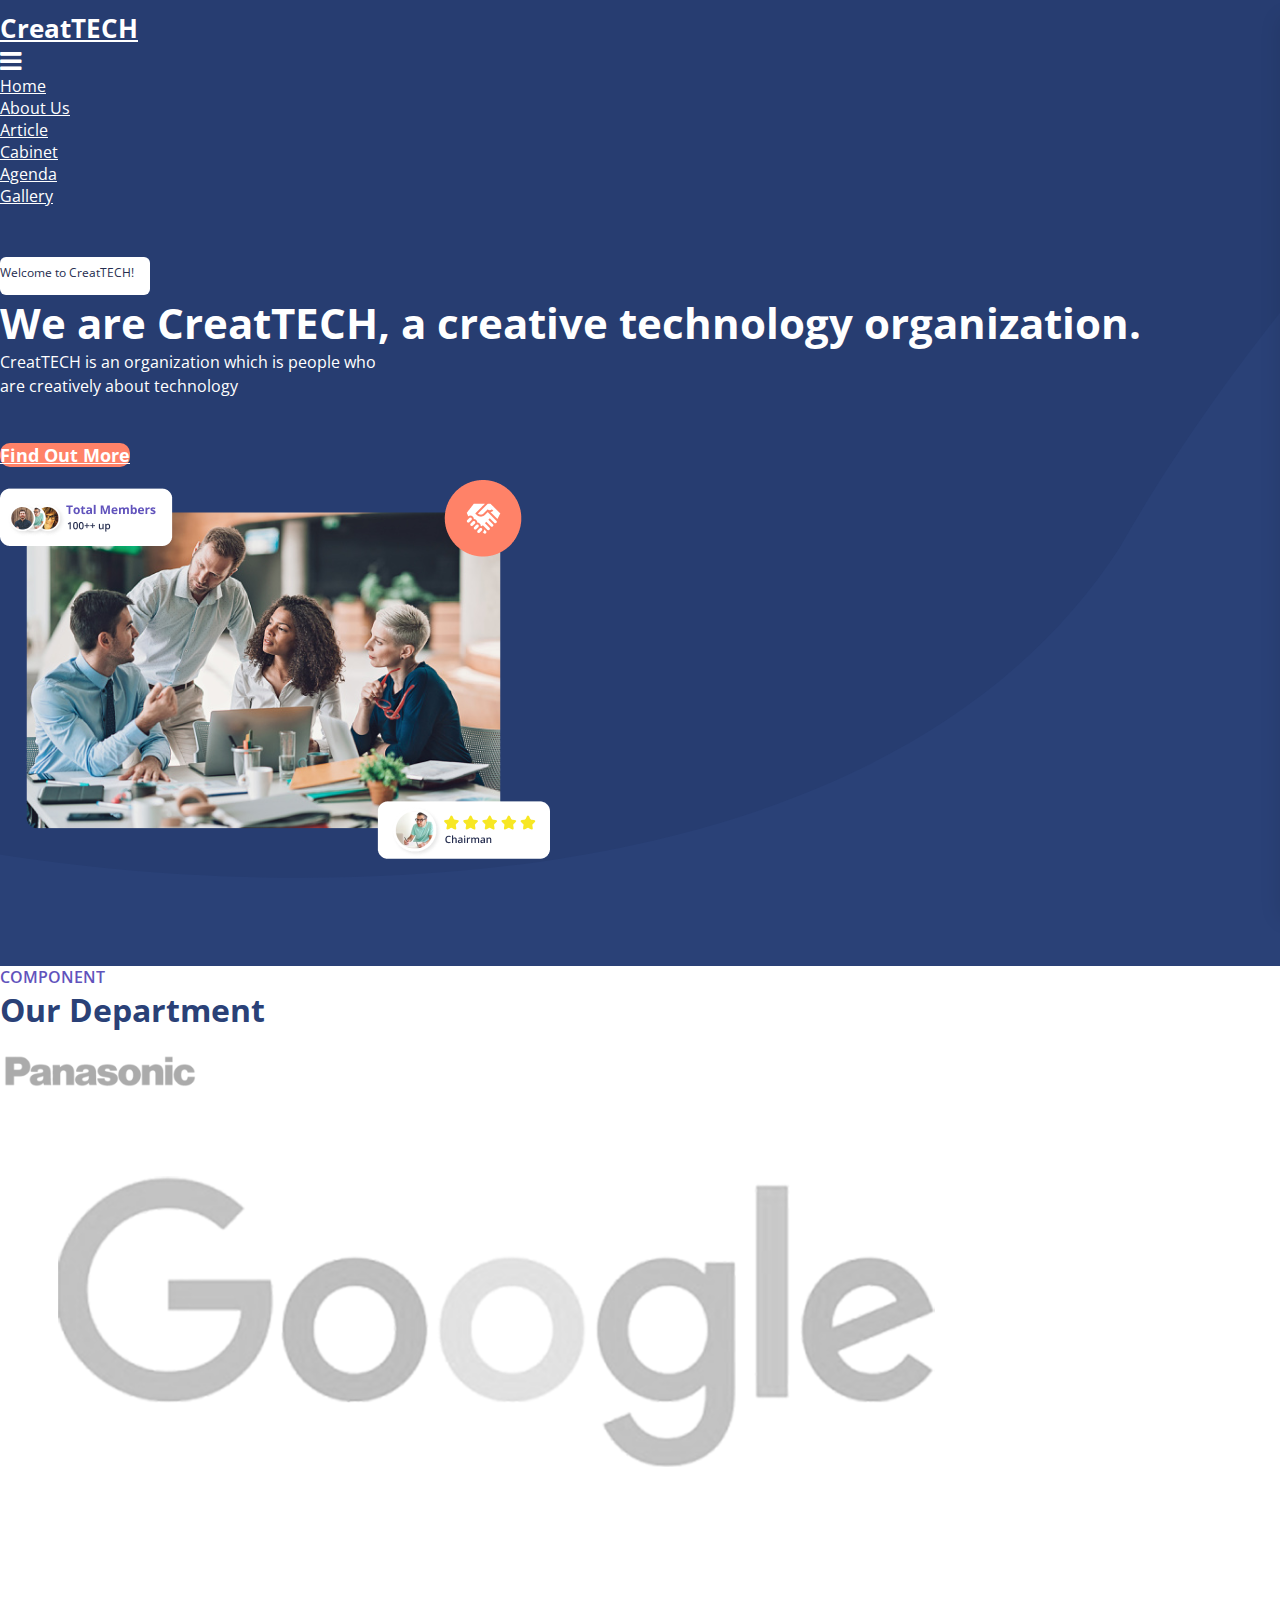
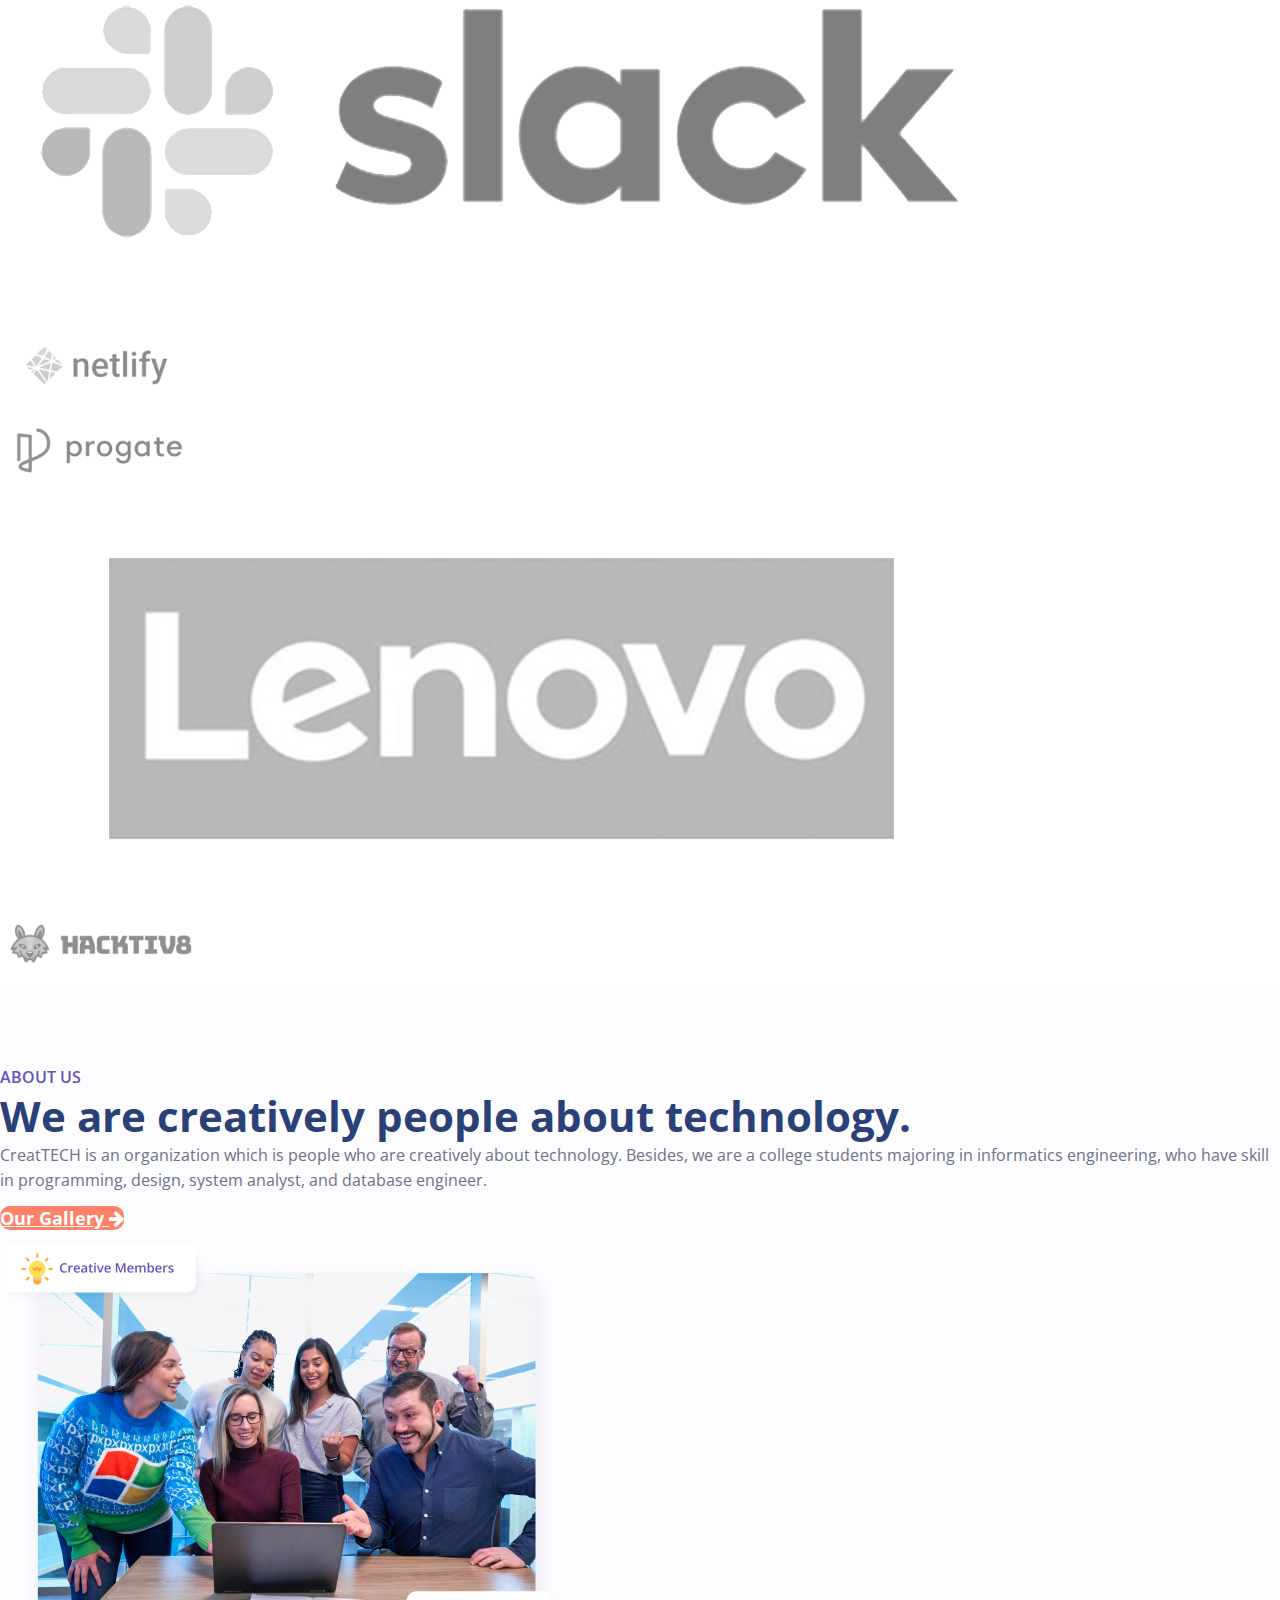
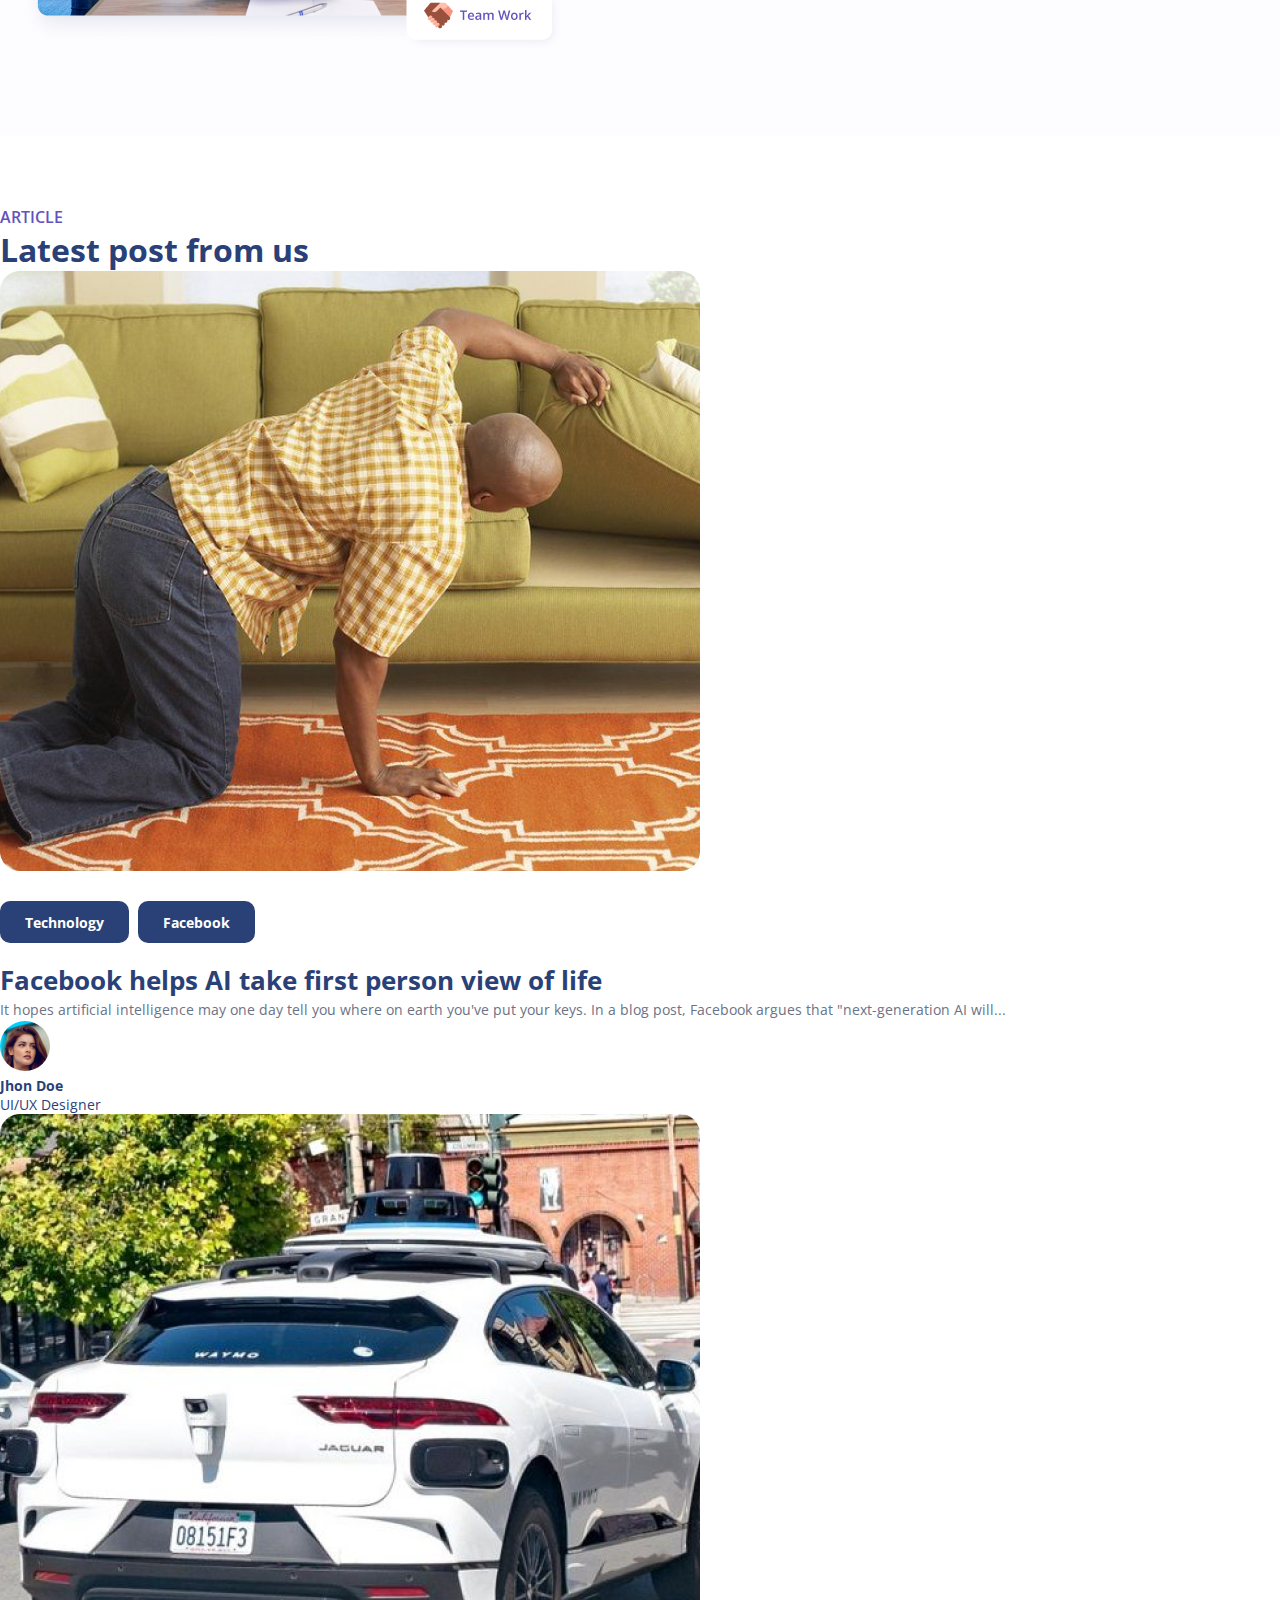
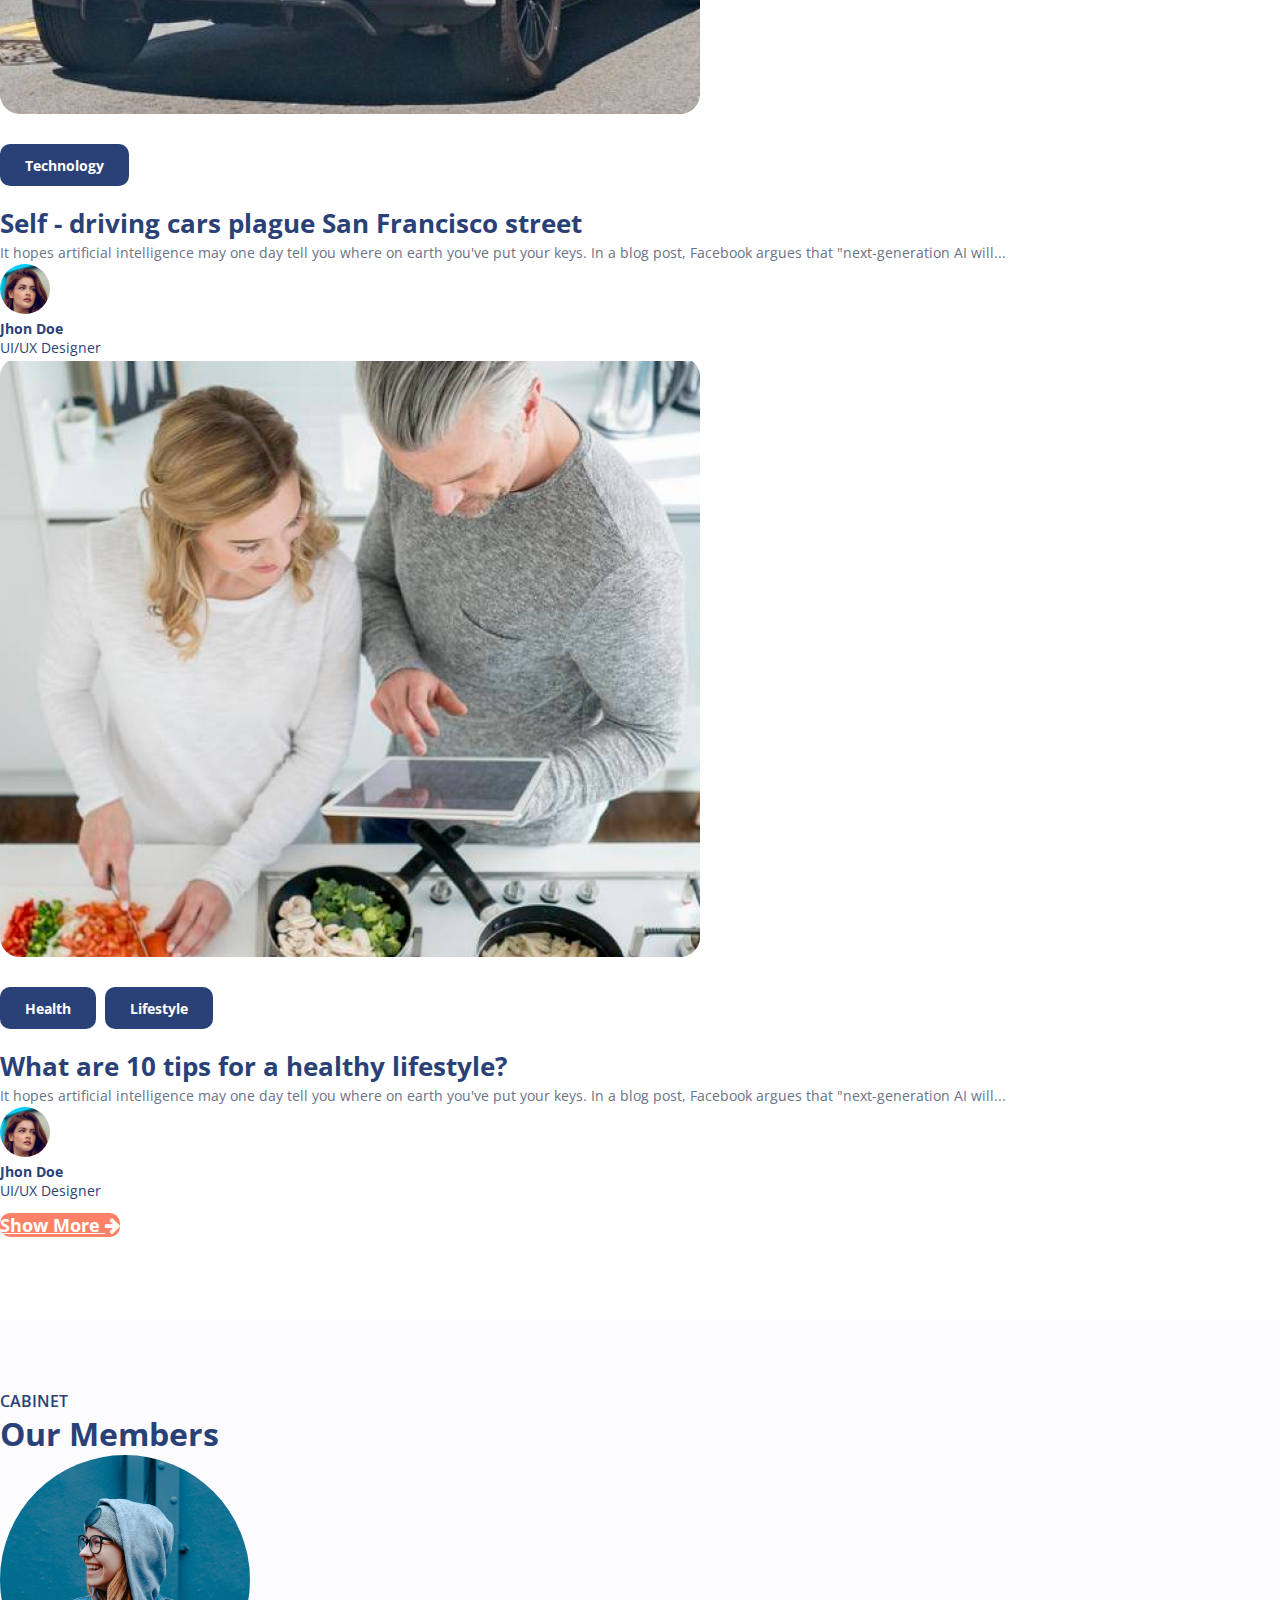
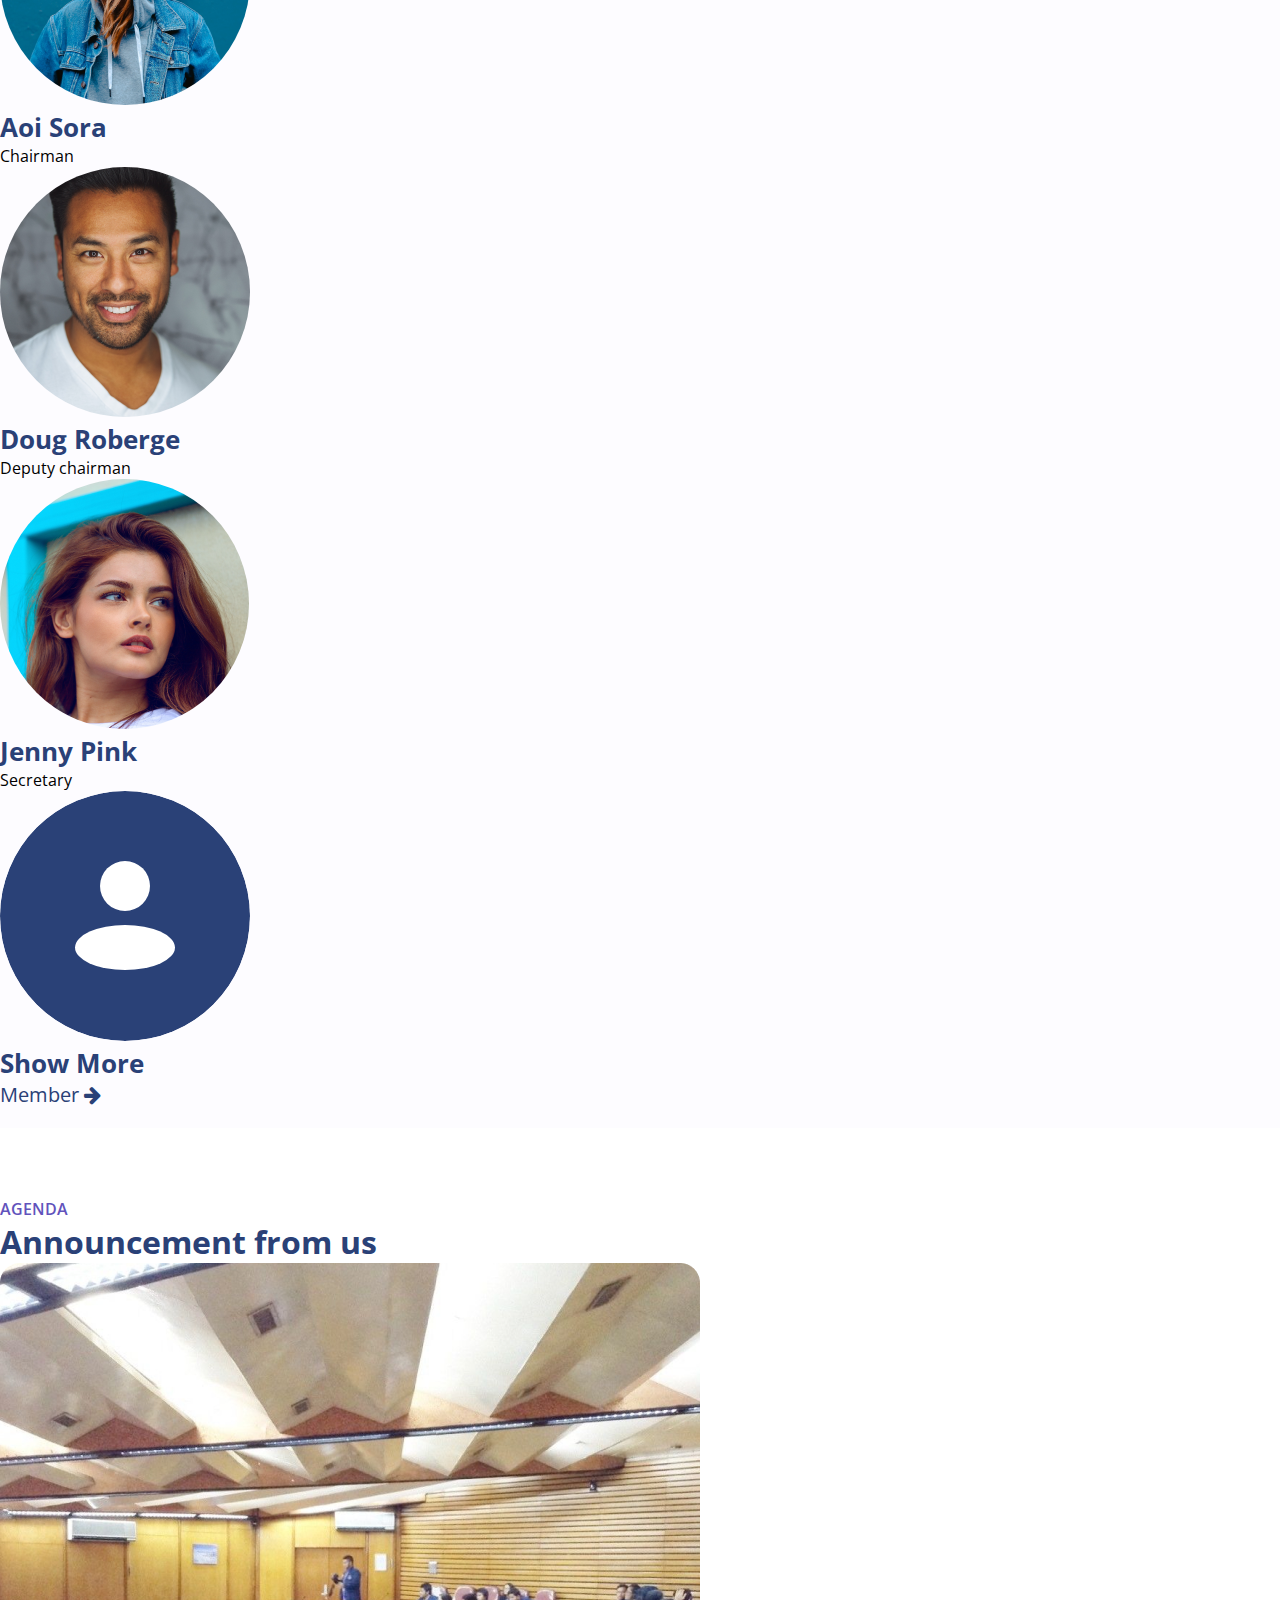
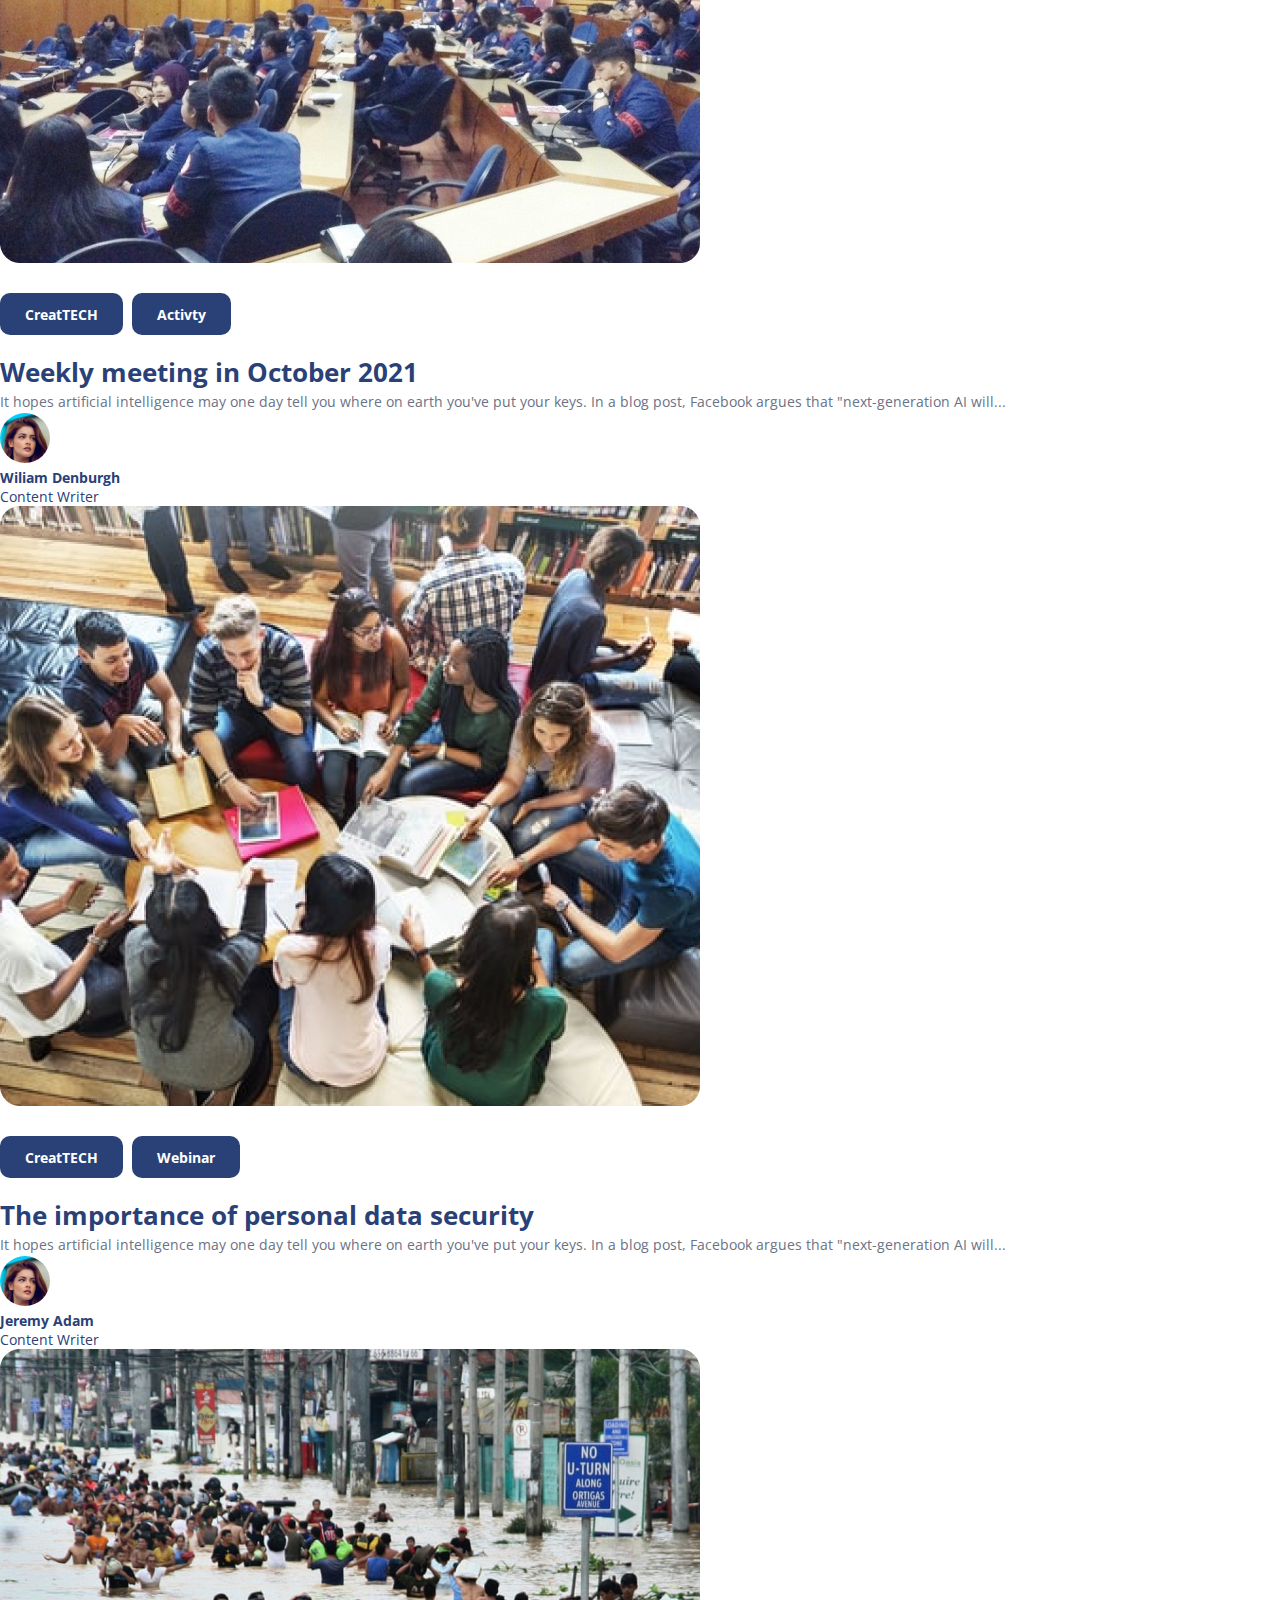
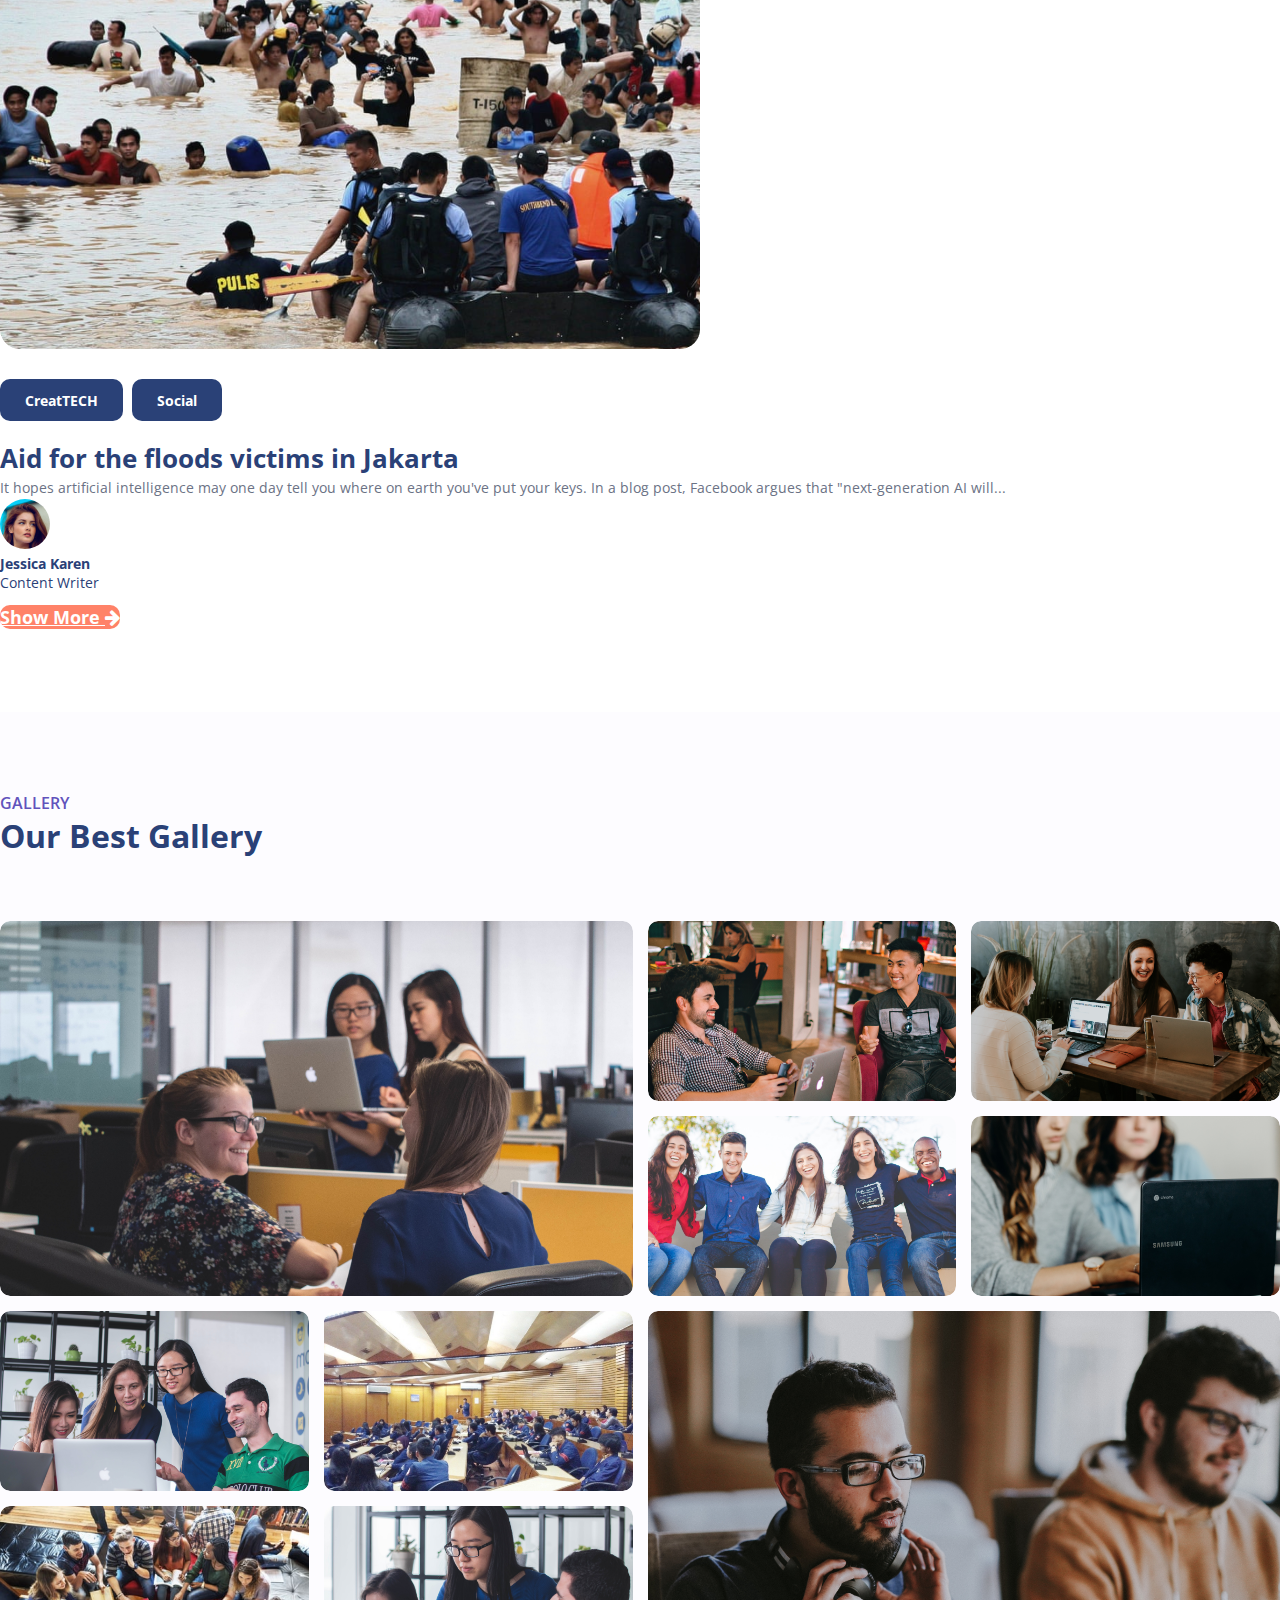
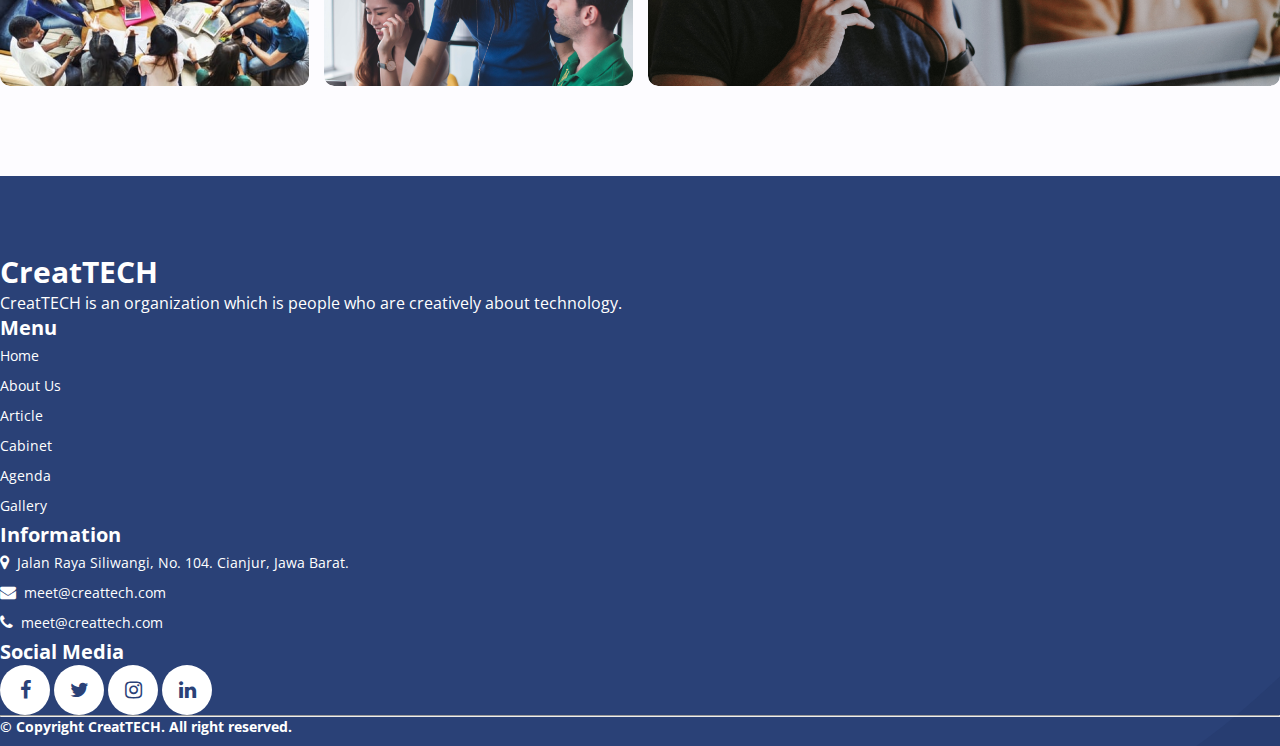
==== commit 4363c373: "fix: edit all features" ====
--- a/index.html
+++ b/index.html
@@ -98,33 +98,35 @@
                         <div class="department__title">
                             <h1>Our Department</h1>
                         </div>
-                        <div class="department__list">
+                        <div class="department__list py-5">
                             <div class="row justify-content-center gx-0">
                                 <div class="col-md-3 align-self-center">
-                                    <img src="assets/images/department/panasonic.png" class="img-fluid" width="200"
+                                    <img src="assets/images/department/panasonic.png" class="img-flule" width="200"
                                         alt="">
                                 </div>
                                 <div class="col-md-3 align-self-center">
-                                    <img src="assets/images/department/goggle.png" class="img-fluid" width="200" alt="">
-                                </div>
-                                <div class="col-md-3 align-self-center">
-                                    <img src="assets/images/department/slack.png" class="img-fluid" width="200" alt="">
+                                    <img src="assets/images/department/goggle.png" class="img-fluid  width=" 200"
+                                        alt="">
+                                </div>
+                                <div class="col-md-3 align-self-center">
+                                    <img src="assets/images/department/slack.png" class="img-fluid iwidth=" 200" alt="">
                                 </div>
                                 <div class="col-md-3 align-self-center">
                                     <img src="assets/images/department/netlify.png" class="img-fluid" width="200"
                                         alt="">
                                 </div>
                             </div>
-                            <div class="row justify-content-center gx-0">
+                            <div class="row justify-content-center gx-0 pt-lg-3">
                                 <div class="col-md-3 align-self-center">
                                     <img src="assets/images/department/progate.png" class="img-fluid" width="200"
                                         alt="">
                                 </div>
                                 <div class="col-md-3 align-self-center">
-                                    <img src="assets/images/department/lenovo.png" class="img-fluid" width="200" alt="">
-                                </div>
-                                <div class="col-md-3 align-self-center">
-                                    <img src="assets/images/department/hacktiv8.png" class="img-fluid" width="200"
+                                    <img src="assets/images/department/lenovo.png" class="img-fluid  width=" 200"
+                                        alt="">
+                                </div>
+                                <div class="col-md-3 align-self-center">
+                                    <img src="assets/images/department/hacktiv8.png" class="img-fluie" width="200"
                                         alt="">
                                 </div>
                             </div>
@@ -144,7 +146,7 @@
                                 <p>About Us</p>
                             </div>
                             <div class="about__title">
-                                <h1>We are creatively people about technology.</h1>
+                                <h1 class="">We are creatively people about technology.</h1>
                             </div>
                             <div class="about__description pt-4">
                                 <p>CreatTECH is an organization which is people who are creatively about technology.
@@ -157,8 +159,7 @@
                                 </p>
                             </div>
                             <div class="about__btn pt-4">
-                                <a href="" class="btn about__button">Our Gallery <i
-                                        class="fa fa-arrow-right"></i></a>
+                                <a href="" class="btn about__button">Our Gallery <i class="fa fa-arrow-right"></i></a>
                             </div>
                         </div>
                         <div class="col-md-6">
--- a/assets/css/app.css
+++ b/assets/css/app.css
@@ -148,6 +148,29 @@
   min-height: 100vh !important;
 }
 
+.skeleton {
+  position: relative;
+  background: #e2e2e2;
+  overflow: hidden;
+  border-radius: 10px;
+}
+
+.skeleton::before {
+  display: block;
+  content: "";
+  position: absolute;
+  width: 100%;
+  height: 100%;
+  background: linear-gradient(90deg, transparent, rgba(255, 255, 255, 0.2), transparent);
+  transform: translateX(-100%);
+  animation: loading 1.5s infinite;
+}
+
+@keyframes loading {
+  100% {
+    transform: translateX(100%);
+  }
+}
 #hero .hero__content {
   padding: 50px 0 100px 0;
 }
@@ -210,6 +233,7 @@
   margin-bottom: 30px;
 }
 #search .search__content .search__input {
+  width: 80px !important;
   height: 60px;
   border-radius: 10px 0 0 10px;
   border: 0;
@@ -781,4 +805,33 @@
   #gallery .gallery__content .gallery__list .row__gallery {
     grid-template-columns: repeat(2, 1fr);
   }
+
+  #search .search__content {
+    padding: 80px 0;
+  }
+  #search .search__content .search__title {
+    font-size: 28px !important;
+    color: #ffffff;
+    margin-bottom: 20px;
+  }
+  #search .search__content .input-group {
+    margin-bottom: 30px;
+  }
+  #search .search__content .search__input {
+    height: 60px;
+    border-radius: 10px 0 0 10px;
+    border: 0;
+    z-index: 0;
+    padding-left: 30px;
+    font-weight: 600;
+    font-size: 22px;
+    line-height: 30px;
+    color: #2A4177;
+  }
+
+  .article__tag > span {
+    font-size: 8px;
+    width: 80px;
+    padding: 15px 15px !important;
+  }
 }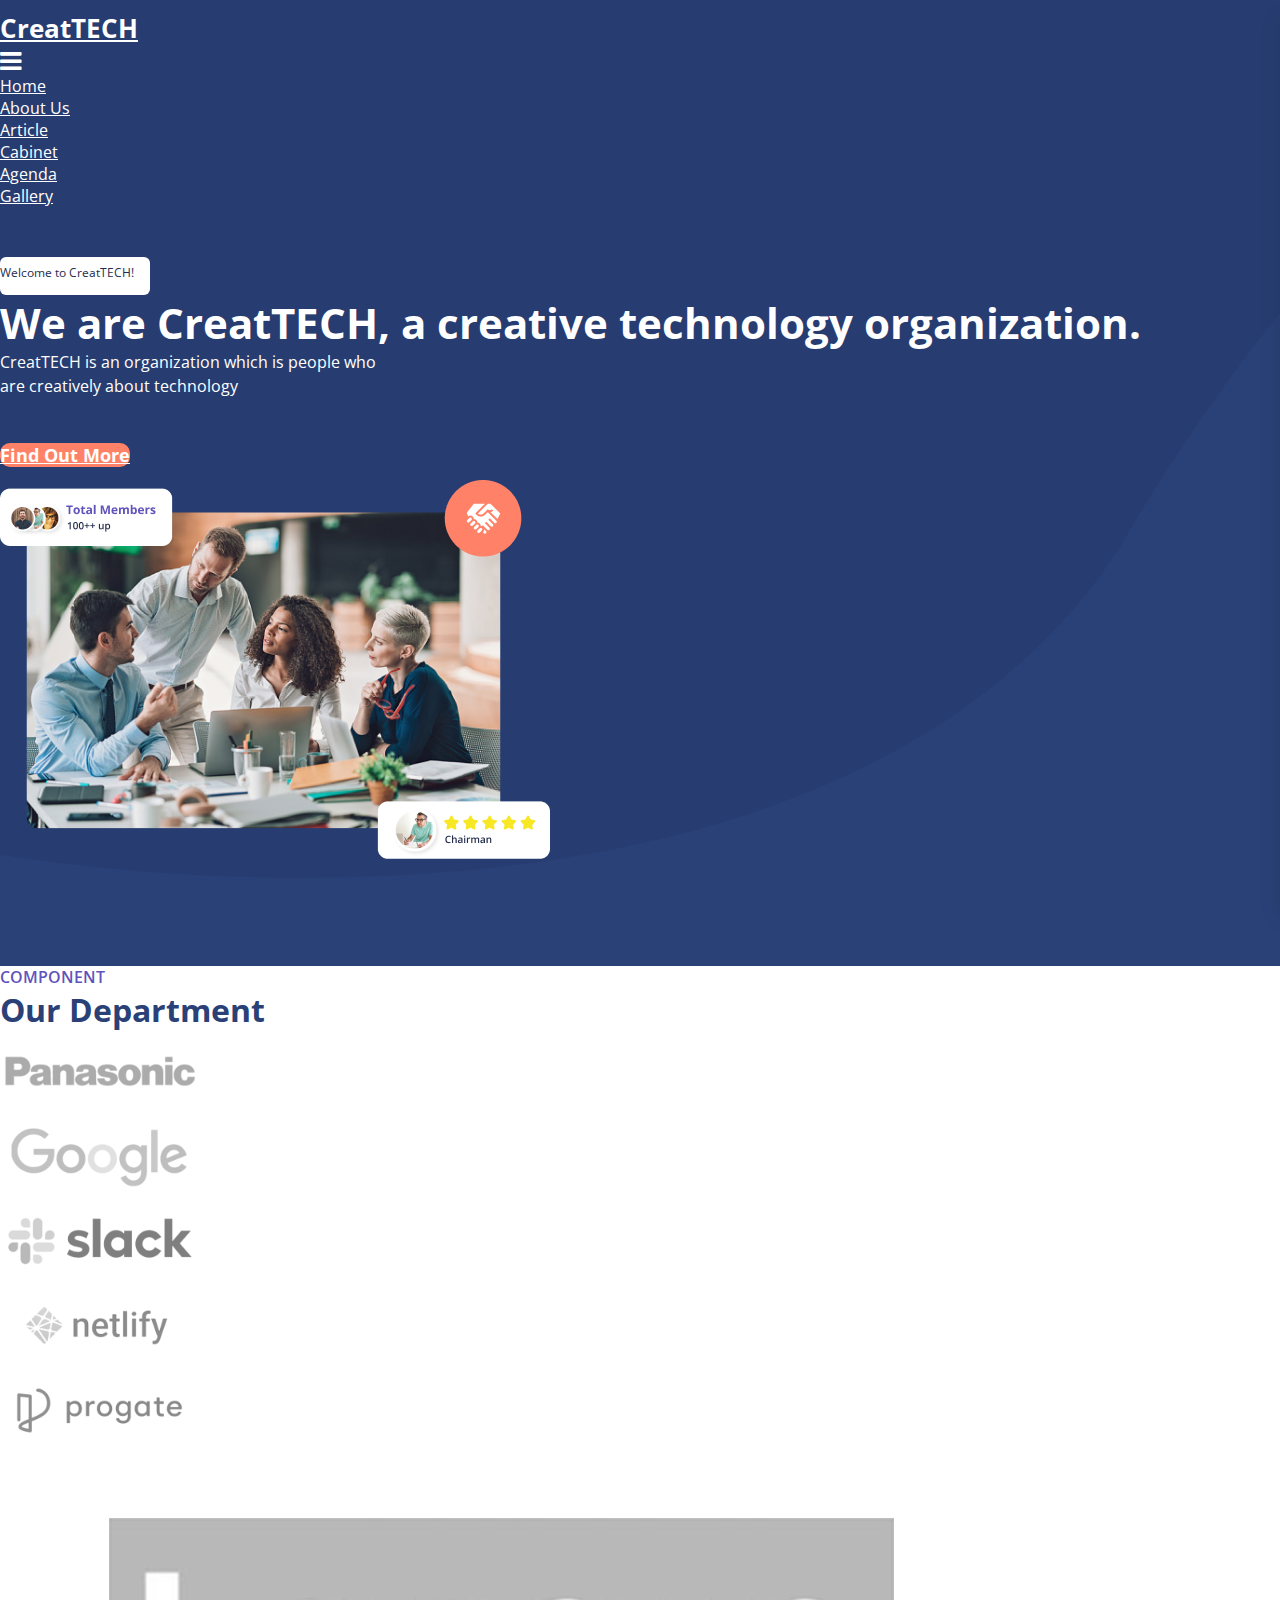
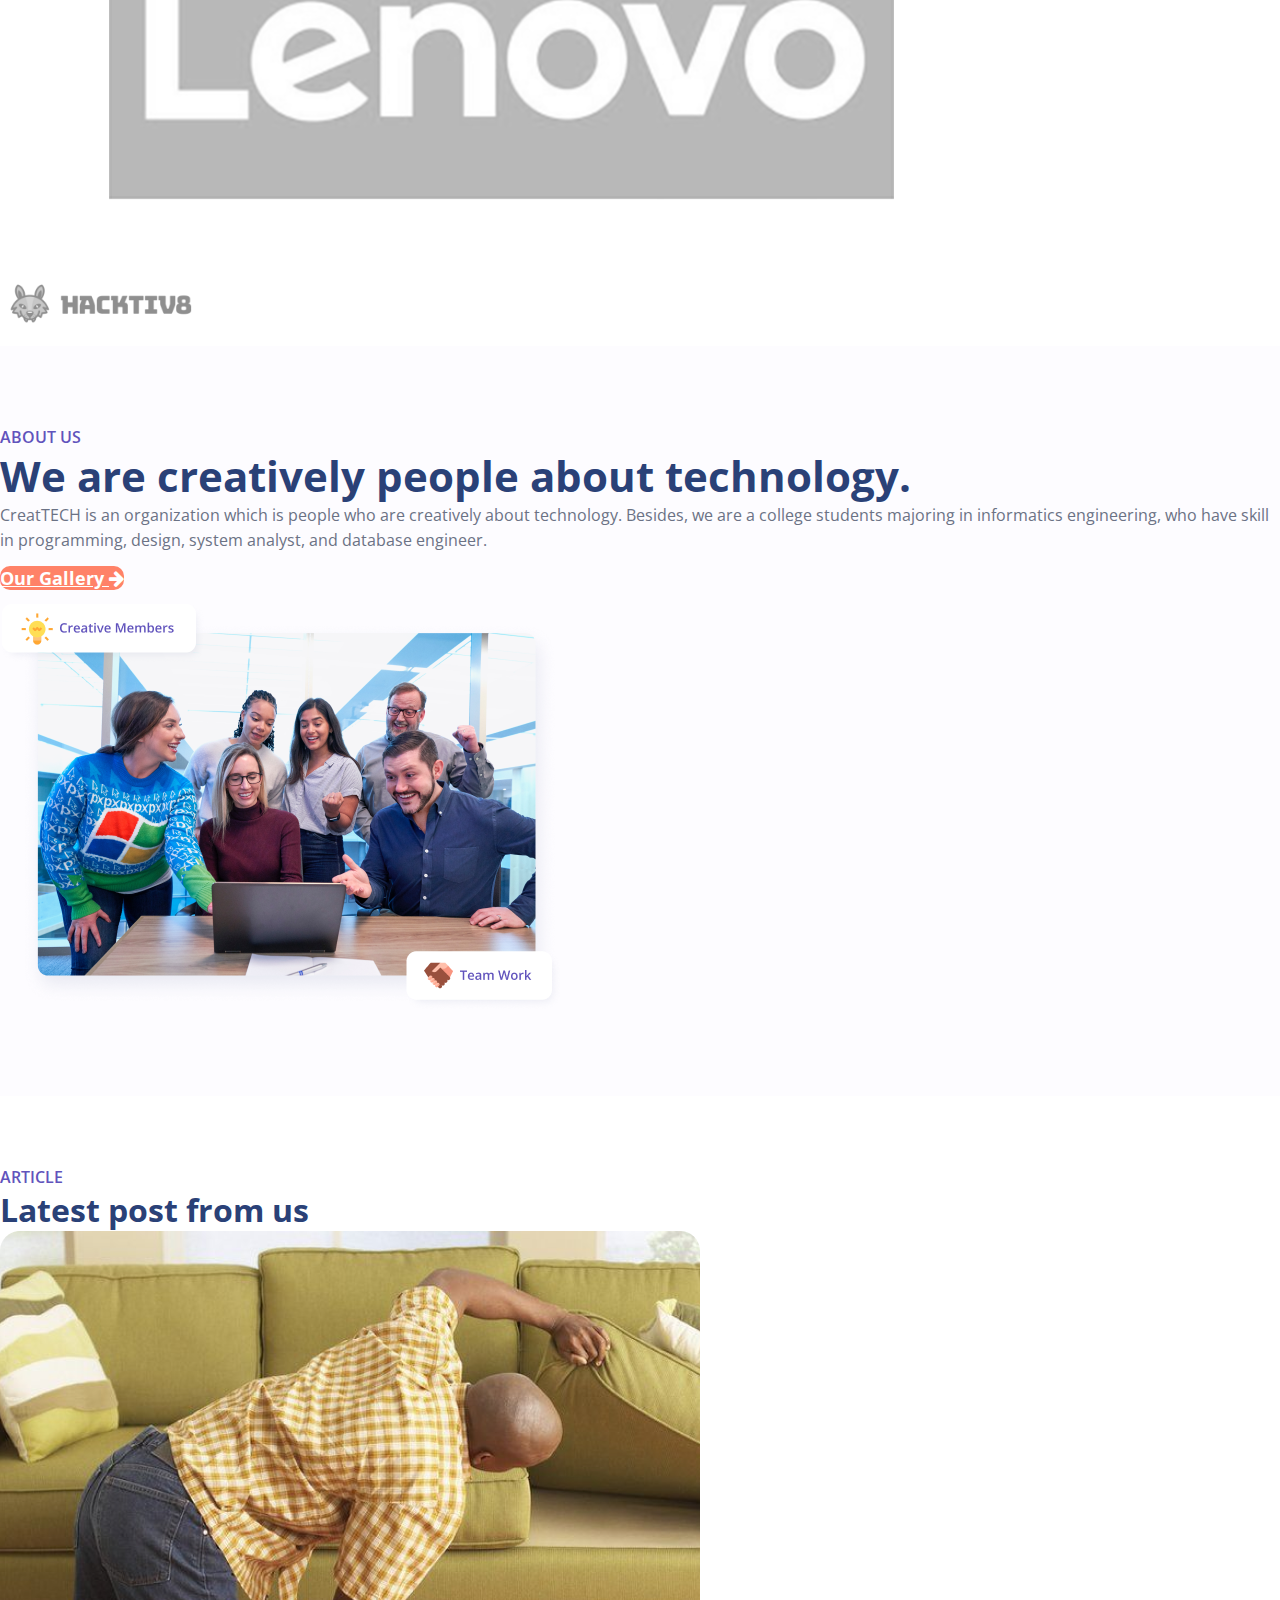
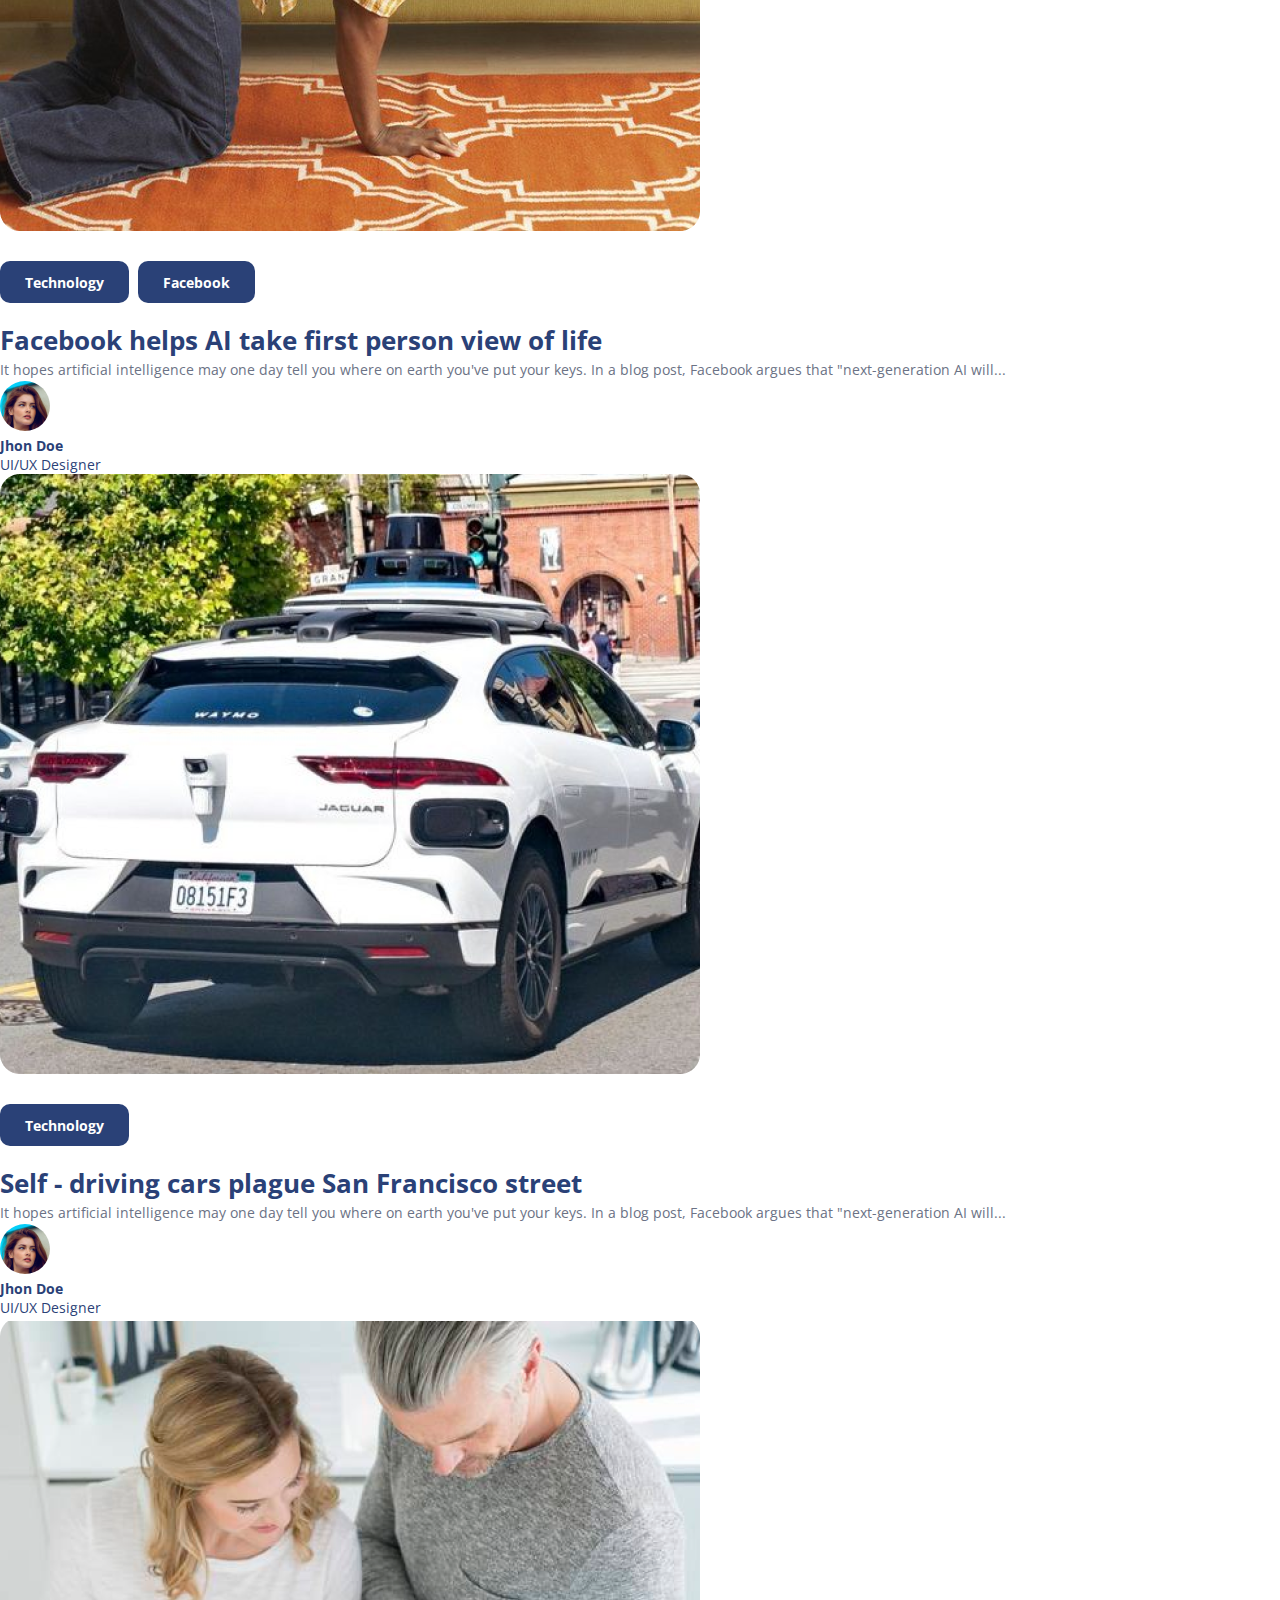
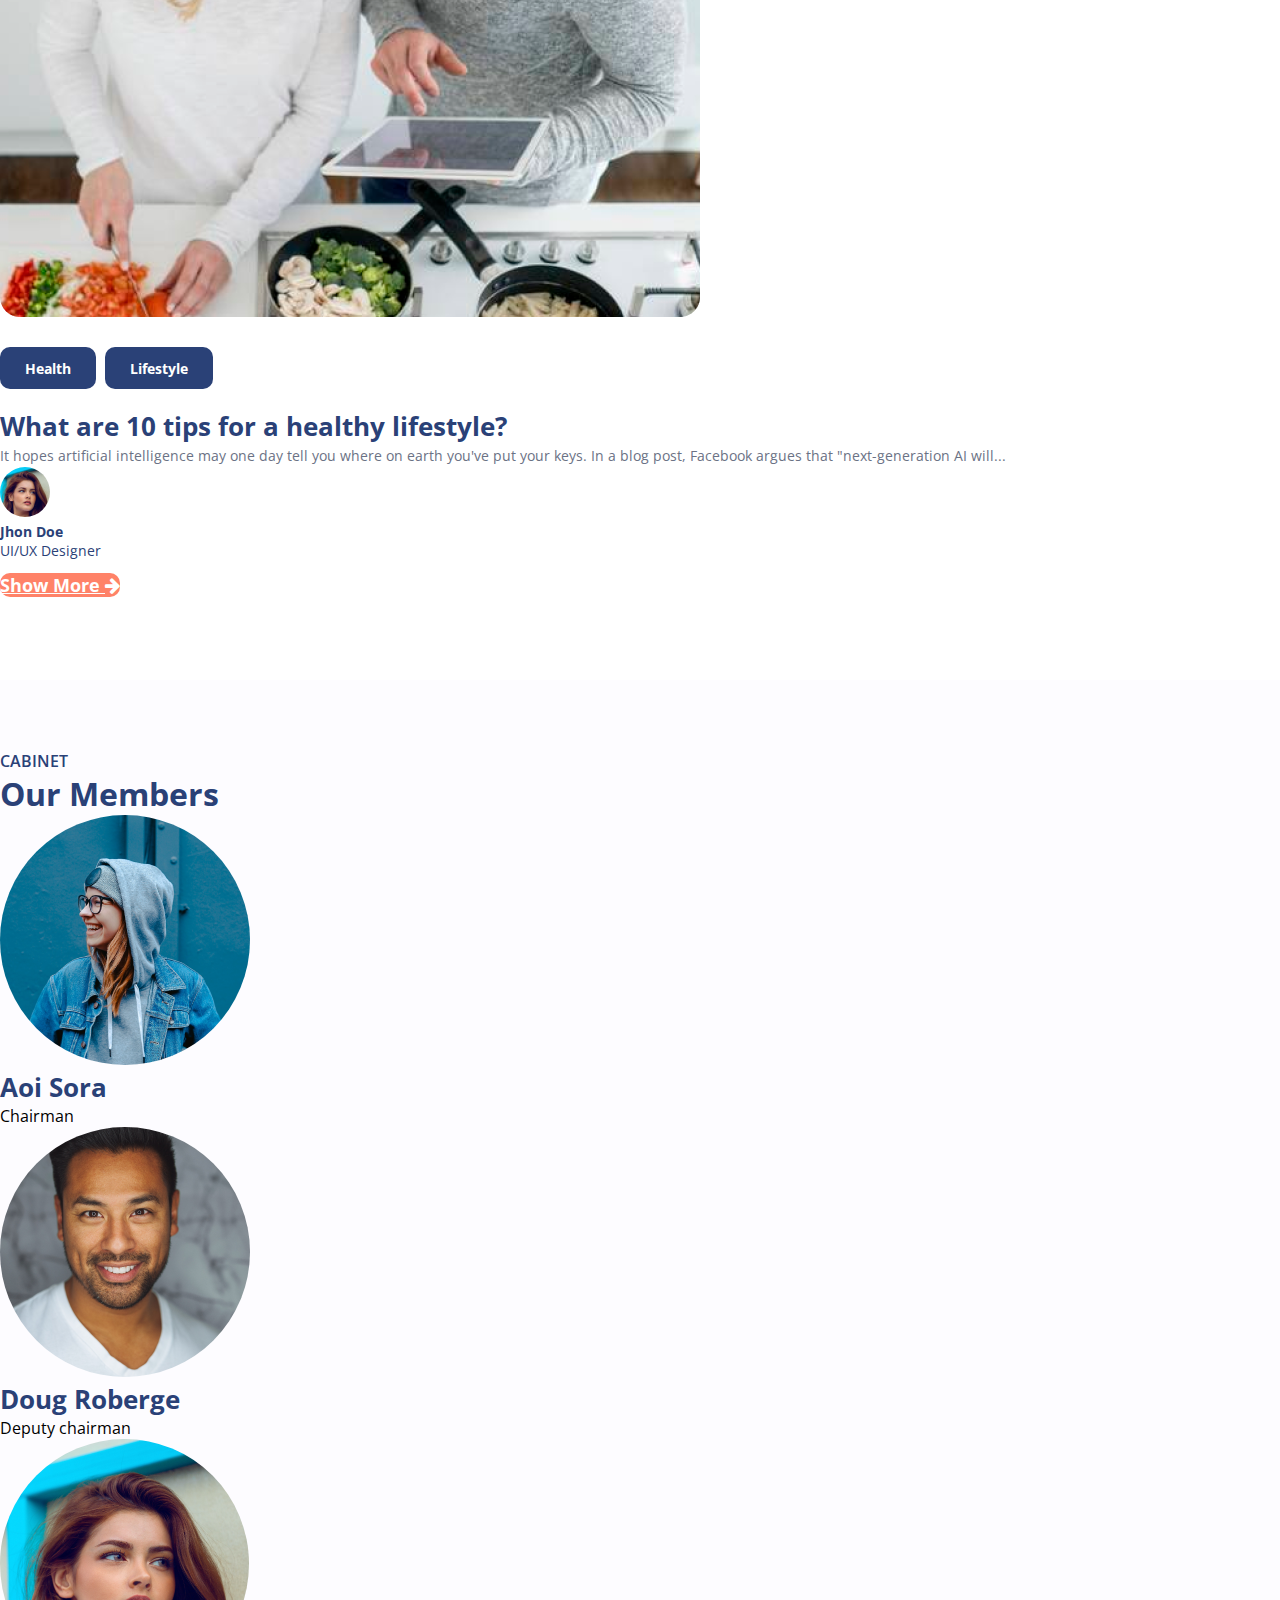
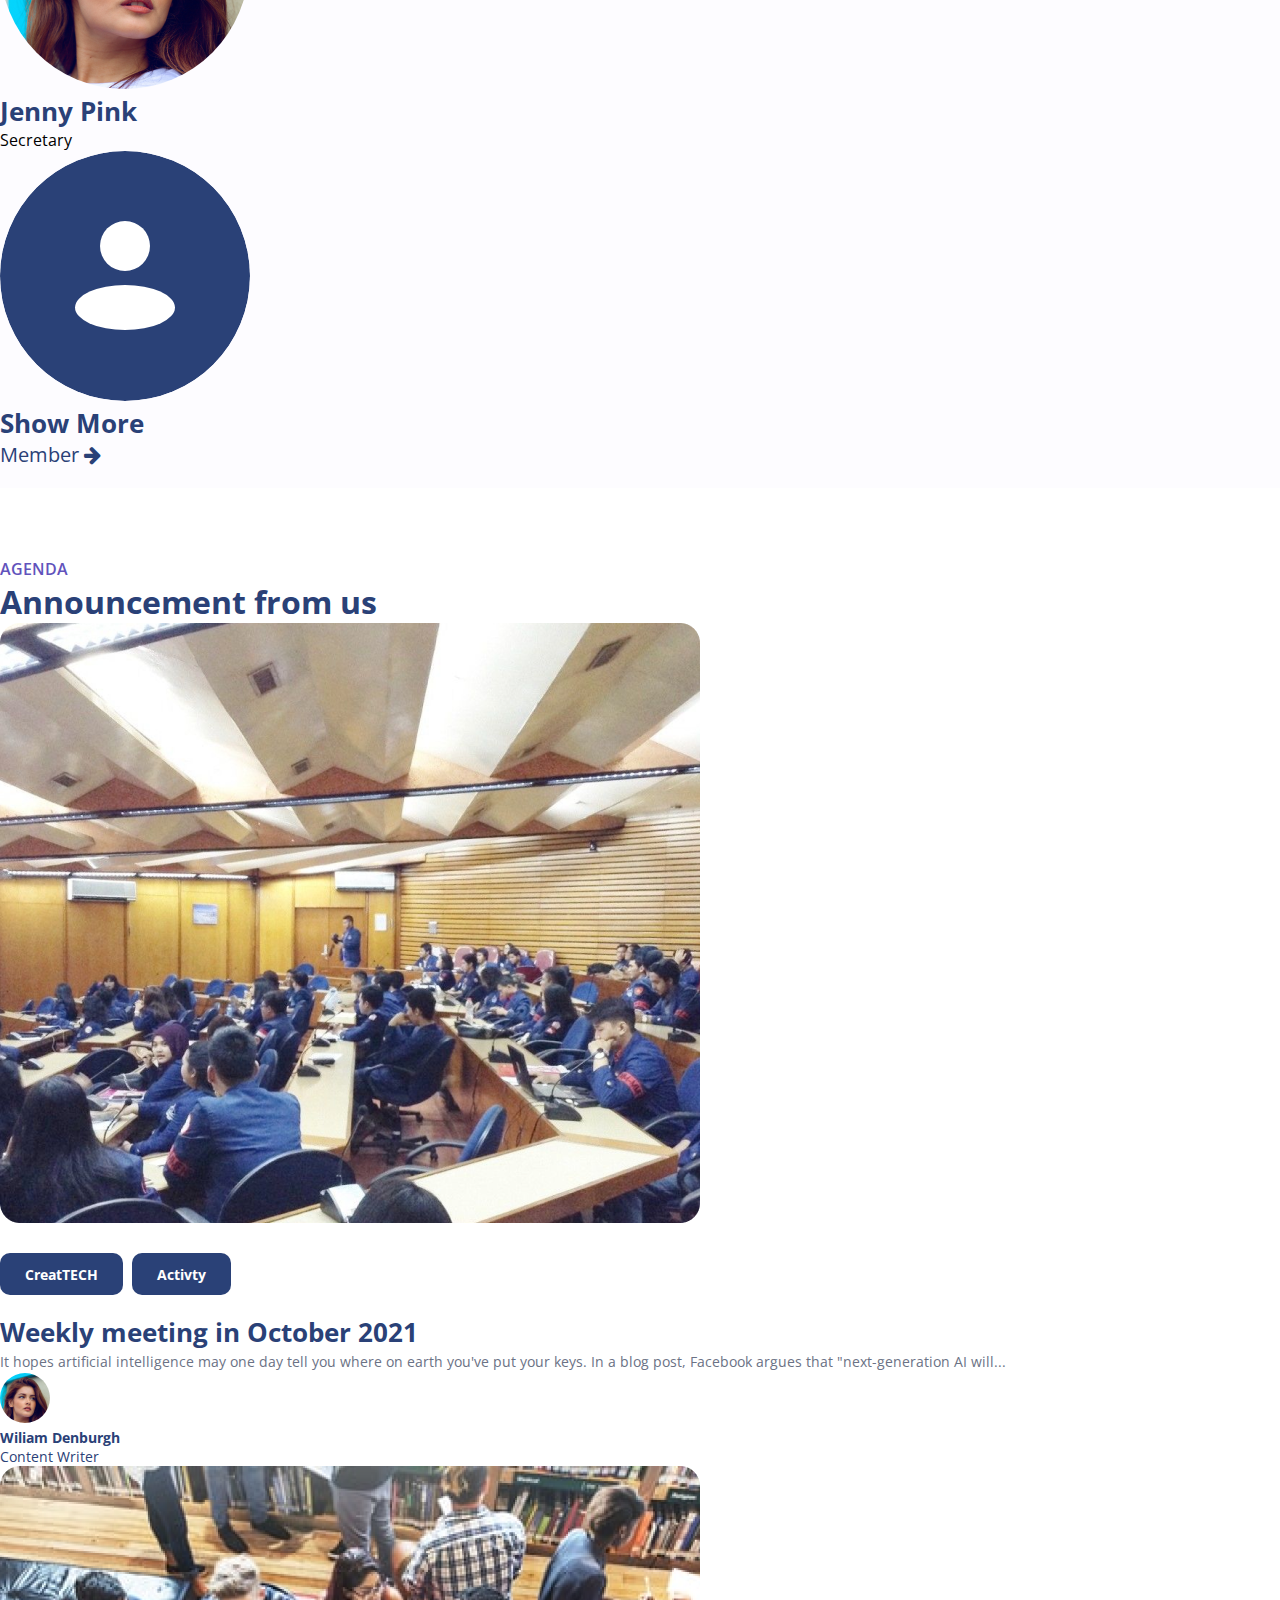
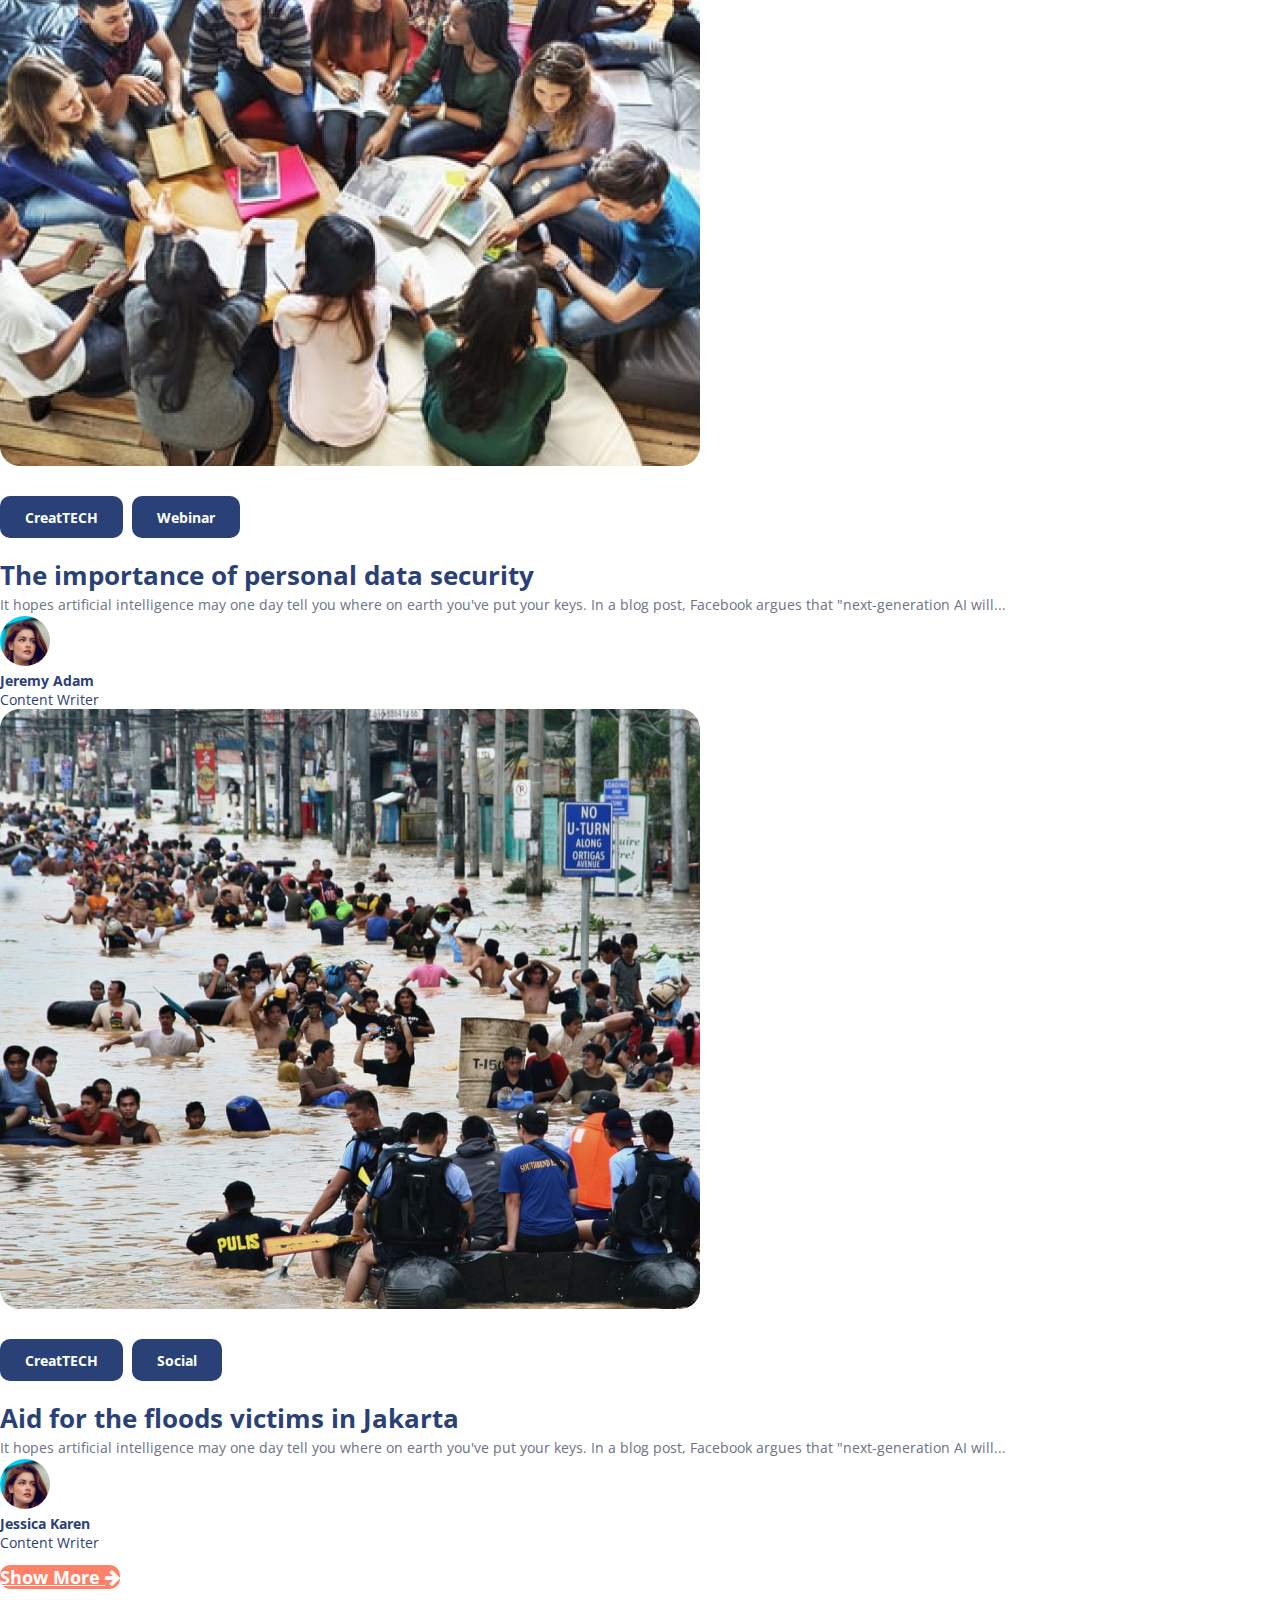
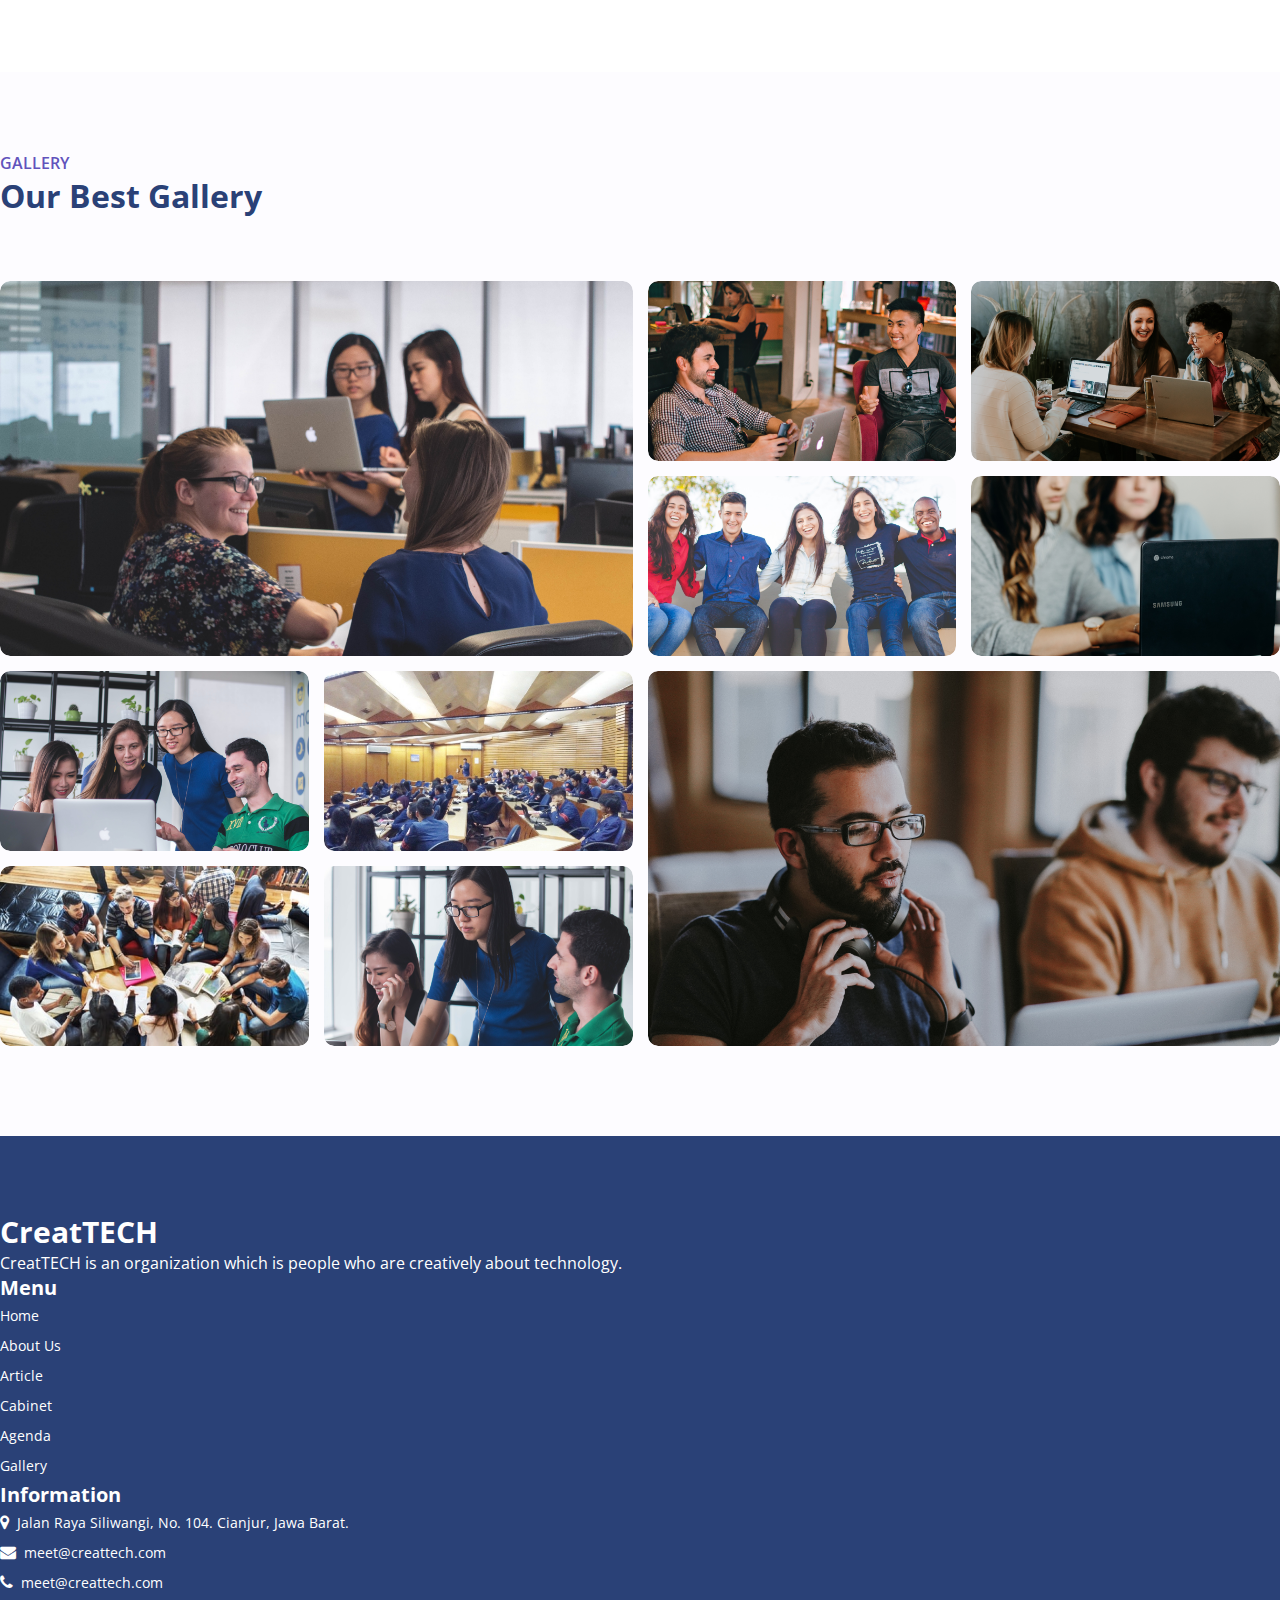
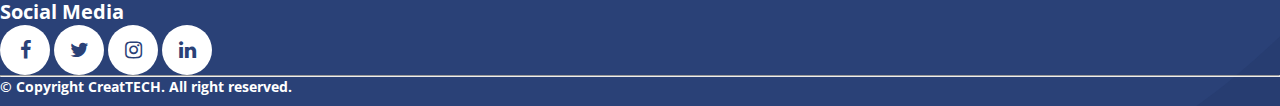
==== commit b0f87e14: "fix: edit all features" ====
--- a/index.html
+++ b/index.html
@@ -101,15 +101,15 @@
                         <div class="department__list py-5">
                             <div class="row justify-content-center gx-0">
                                 <div class="col-md-3 align-self-center">
-                                    <img src="assets/images/department/panasonic.png" class="img-flule" width="200"
+                                    <img src="assets/images/department/panasonic.png" class="img-fluid" width="200"
                                         alt="">
                                 </div>
                                 <div class="col-md-3 align-self-center">
-                                    <img src="assets/images/department/goggle.png" class="img-fluid  width=" 200"
+                                    <img src="assets/images/department/goggle.png" class="img-fluid" width=" 200"
                                         alt="">
                                 </div>
                                 <div class="col-md-3 align-self-center">
-                                    <img src="assets/images/department/slack.png" class="img-fluid iwidth=" 200" alt="">
+                                    <img src="assets/images/department/slack.png" class="img-fluid" width="200" alt="">
                                 </div>
                                 <div class="col-md-3 align-self-center">
                                     <img src="assets/images/department/netlify.png" class="img-fluid" width="200"
--- a/assets/css/app.css
+++ b/assets/css/app.css
@@ -43,7 +43,7 @@
   right: 0;
   z-index: 2000;
   padding-top: 20px;
-  background: #ffffff;
+  background: #2A4177;
   height: 100vh;
   transform: translateX(100%);
   box-shadow: -10px 0 20px -10px rgba(0, 0, 0, 0.1);
@@ -80,7 +80,7 @@
   line-height: 1;
   cursor: pointer;
   transition: 0.3s all ease;
-  color: #2A4177 !important;
+  color: #ffffff !important;
 }
 
 .mobile__view .mobile__view-body {
@@ -96,14 +96,15 @@
   position: relative;
 }
 
-.mobile__view .mobile__clone-view a {
+.mobile__view .mobile__clone-view li a {
   padding: 25px 20px;
   display: block;
   position: relative;
-  color: #2A4177;
+  color: #ffffff !important;
   text-align: center;
   font-size: 20px;
   font-weight: 600;
+  z-index: 99;
 }
 
 ol, ul {
@@ -133,7 +134,7 @@
 .nav-link {
   font-size: 16px;
   line-height: 22px;
-  color: #2A4177 !important;
+  color: #ffffff;
 }
 
 .fa-bars {
@@ -146,6 +147,13 @@
   background-repeat: no-repeat;
   background-size: cover;
   min-height: 100vh !important;
+}
+
+.background-search {
+  background-image: url("../images/banner.svg");
+  background-repeat: no-repeat;
+  background-size: cover;
+  min-height: 90vh !important;
 }
 
 .skeleton {
@@ -220,7 +228,7 @@
 }
 
 #search .search__content {
-  padding: 100px 0 100px 0;
+  padding: 70px 0 80px 0;
 }
 #search .search__content .search__title {
   font-weight: bold;
@@ -774,6 +782,10 @@
   .background-banner {
     padding-top: 0.5rem;
   }
+
+  .background-search {
+    padding-top: 0.5rem;
+  }
 }
 @media screen and (max-width: 768px) {
   #department .department__list {
@@ -807,7 +819,7 @@
   }
 
   #search .search__content {
-    padding: 80px 0;
+    padding: 140px 0 80px 0;
   }
   #search .search__content .search__title {
     font-size: 28px !important;
@@ -828,10 +840,4 @@
     line-height: 30px;
     color: #2A4177;
   }
-
-  .article__tag > span {
-    font-size: 8px;
-    width: 80px;
-    padding: 15px 15px !important;
-  }
 }